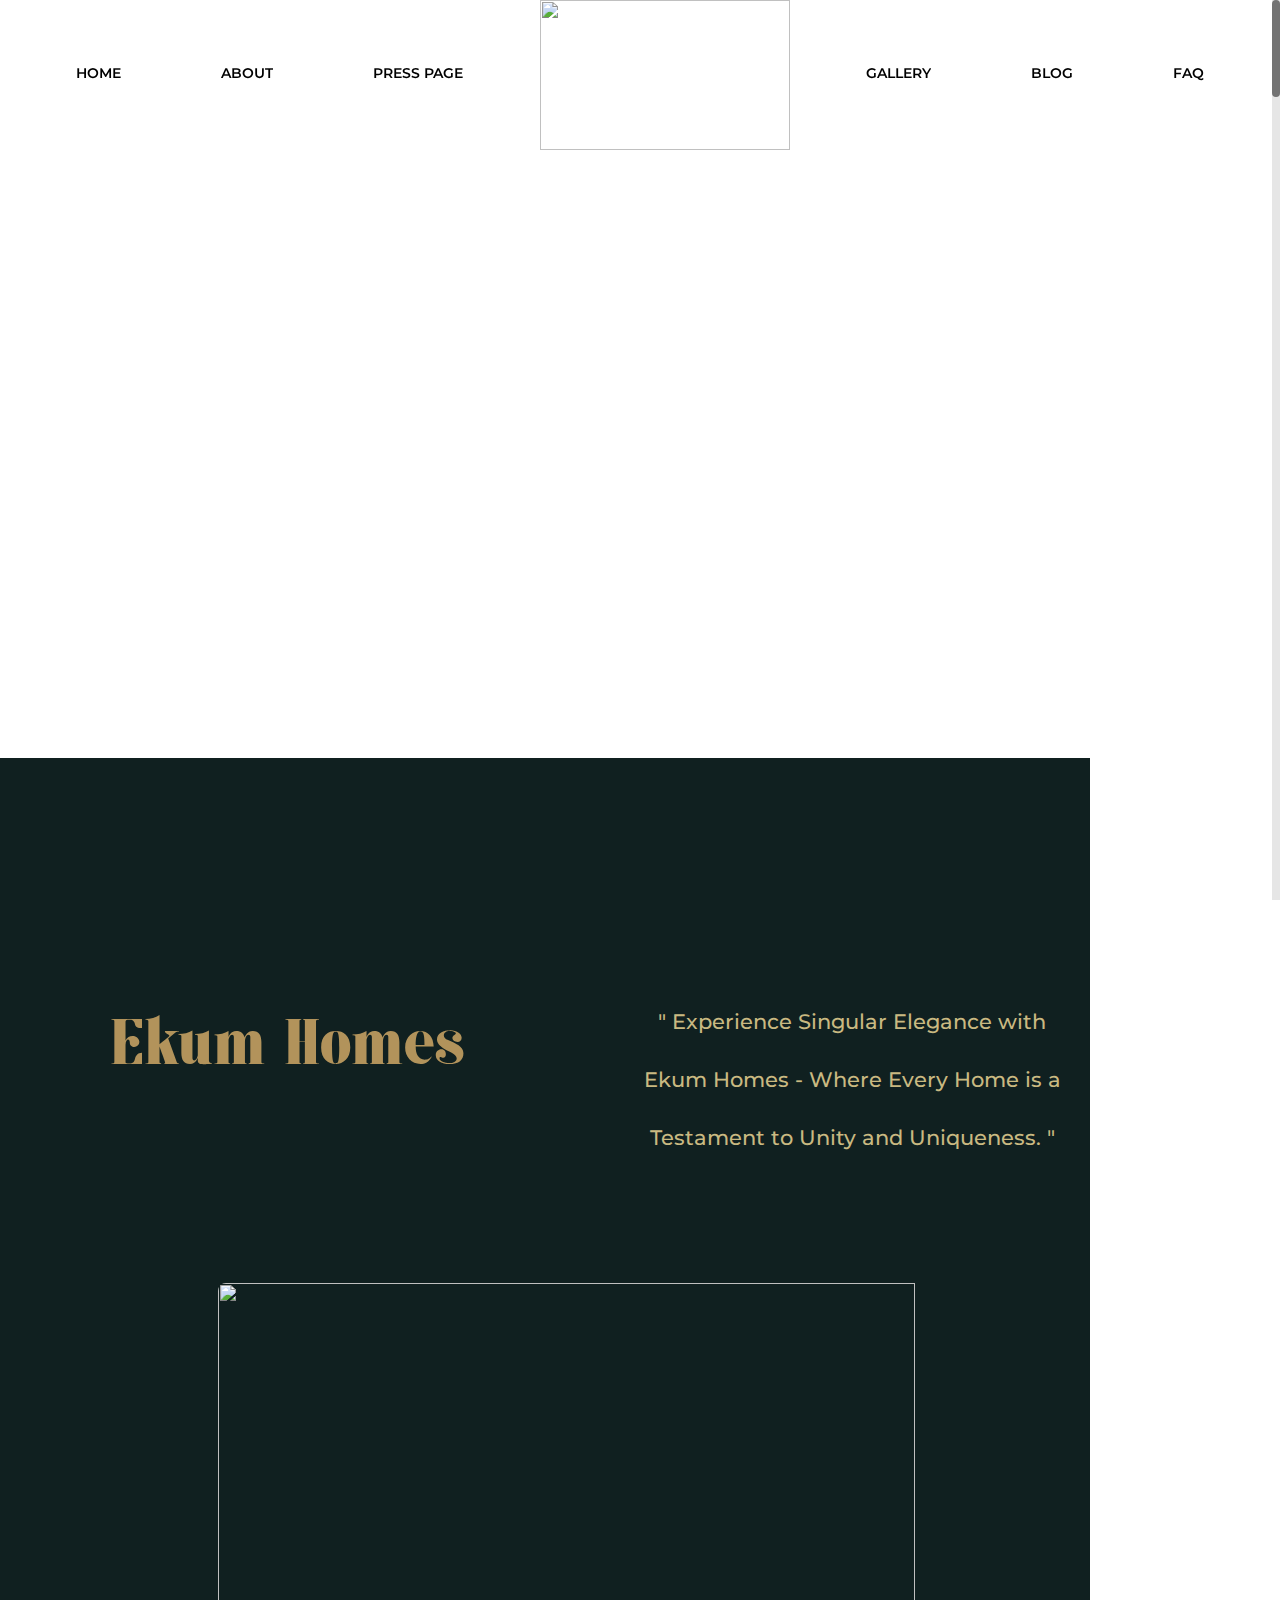
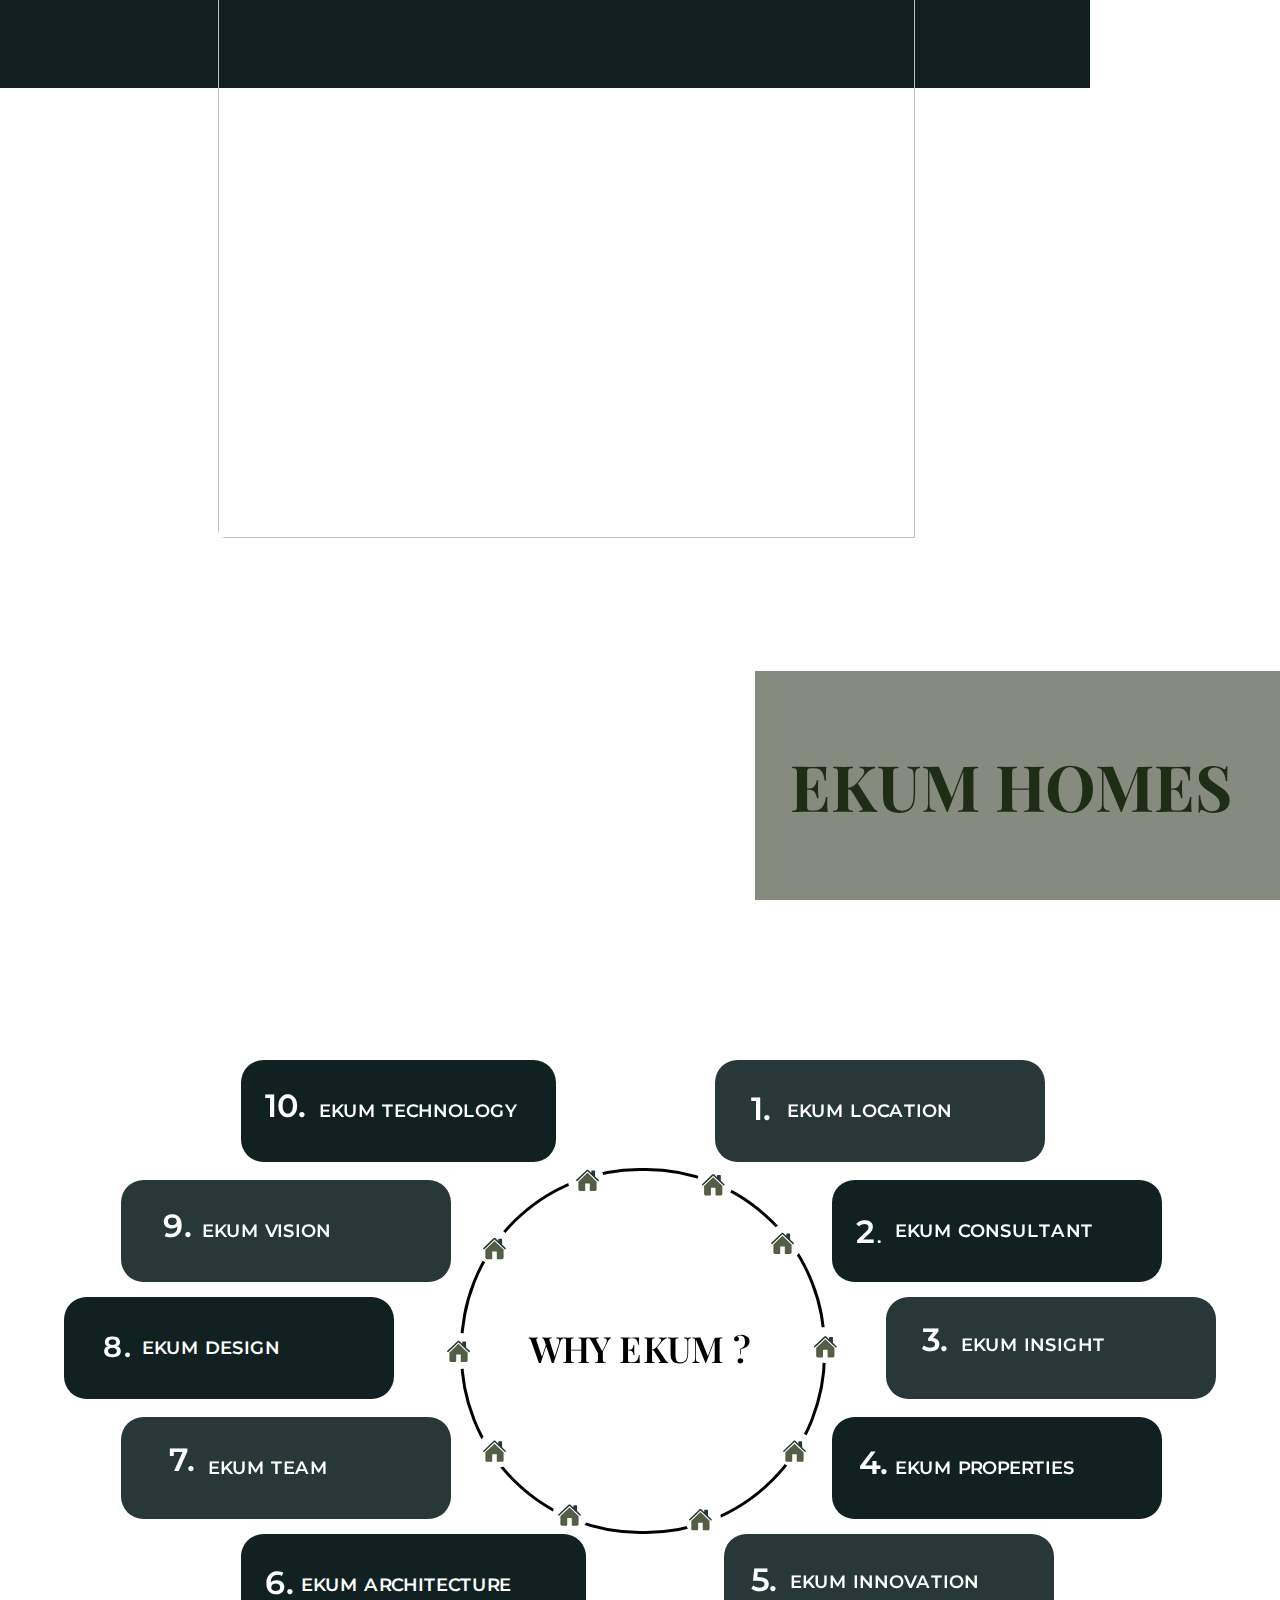
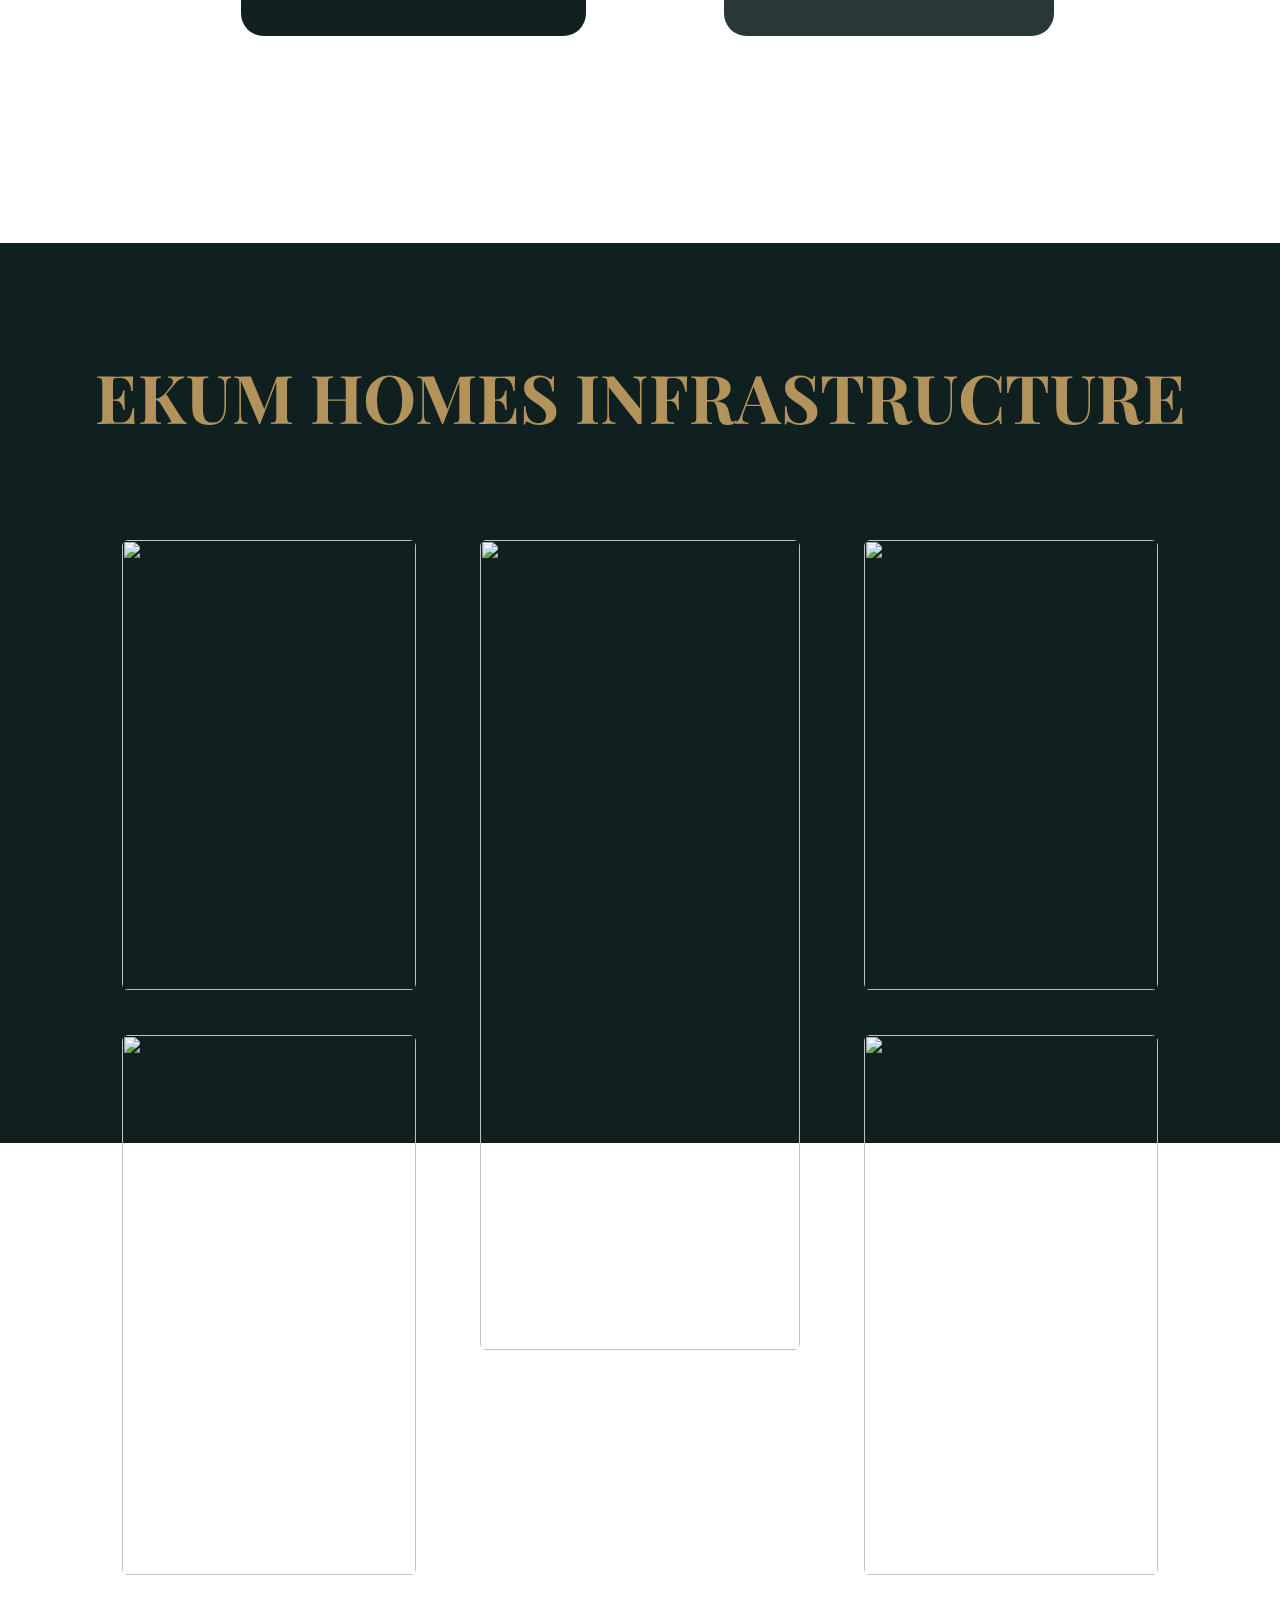
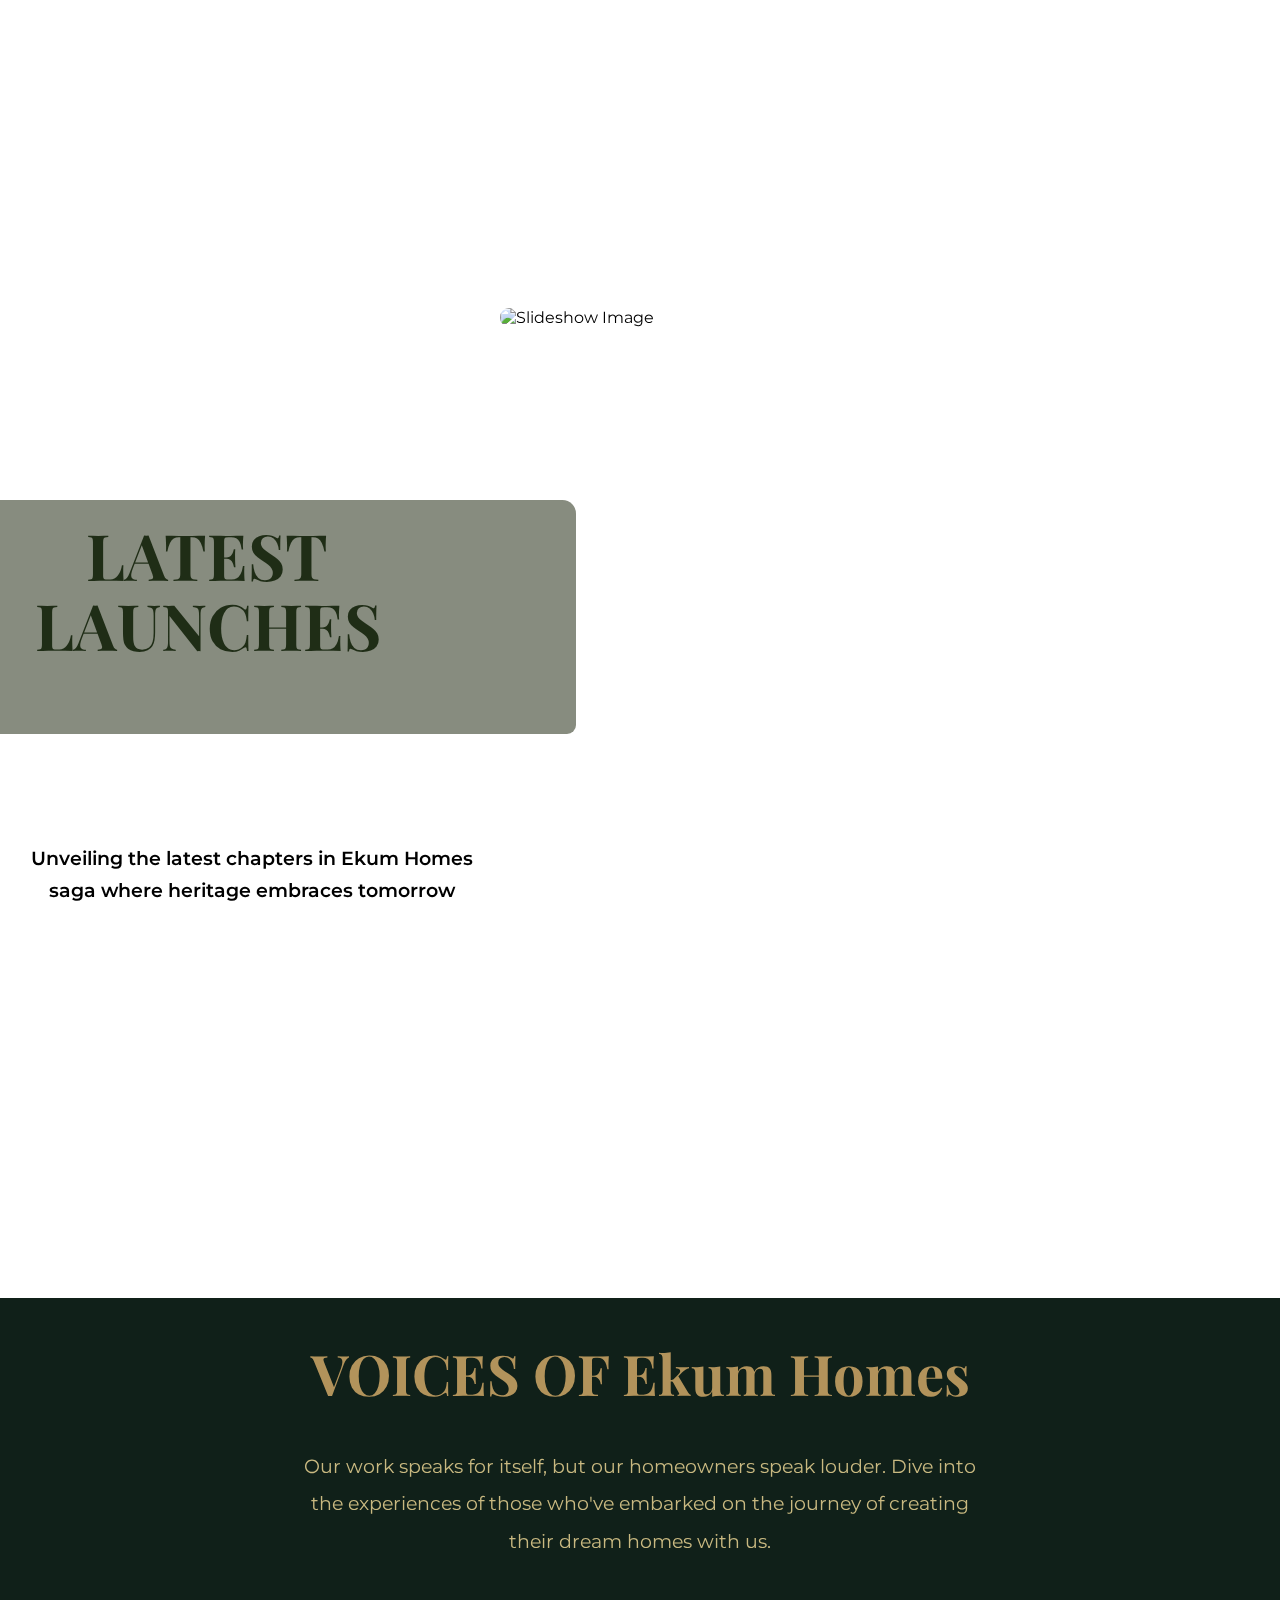
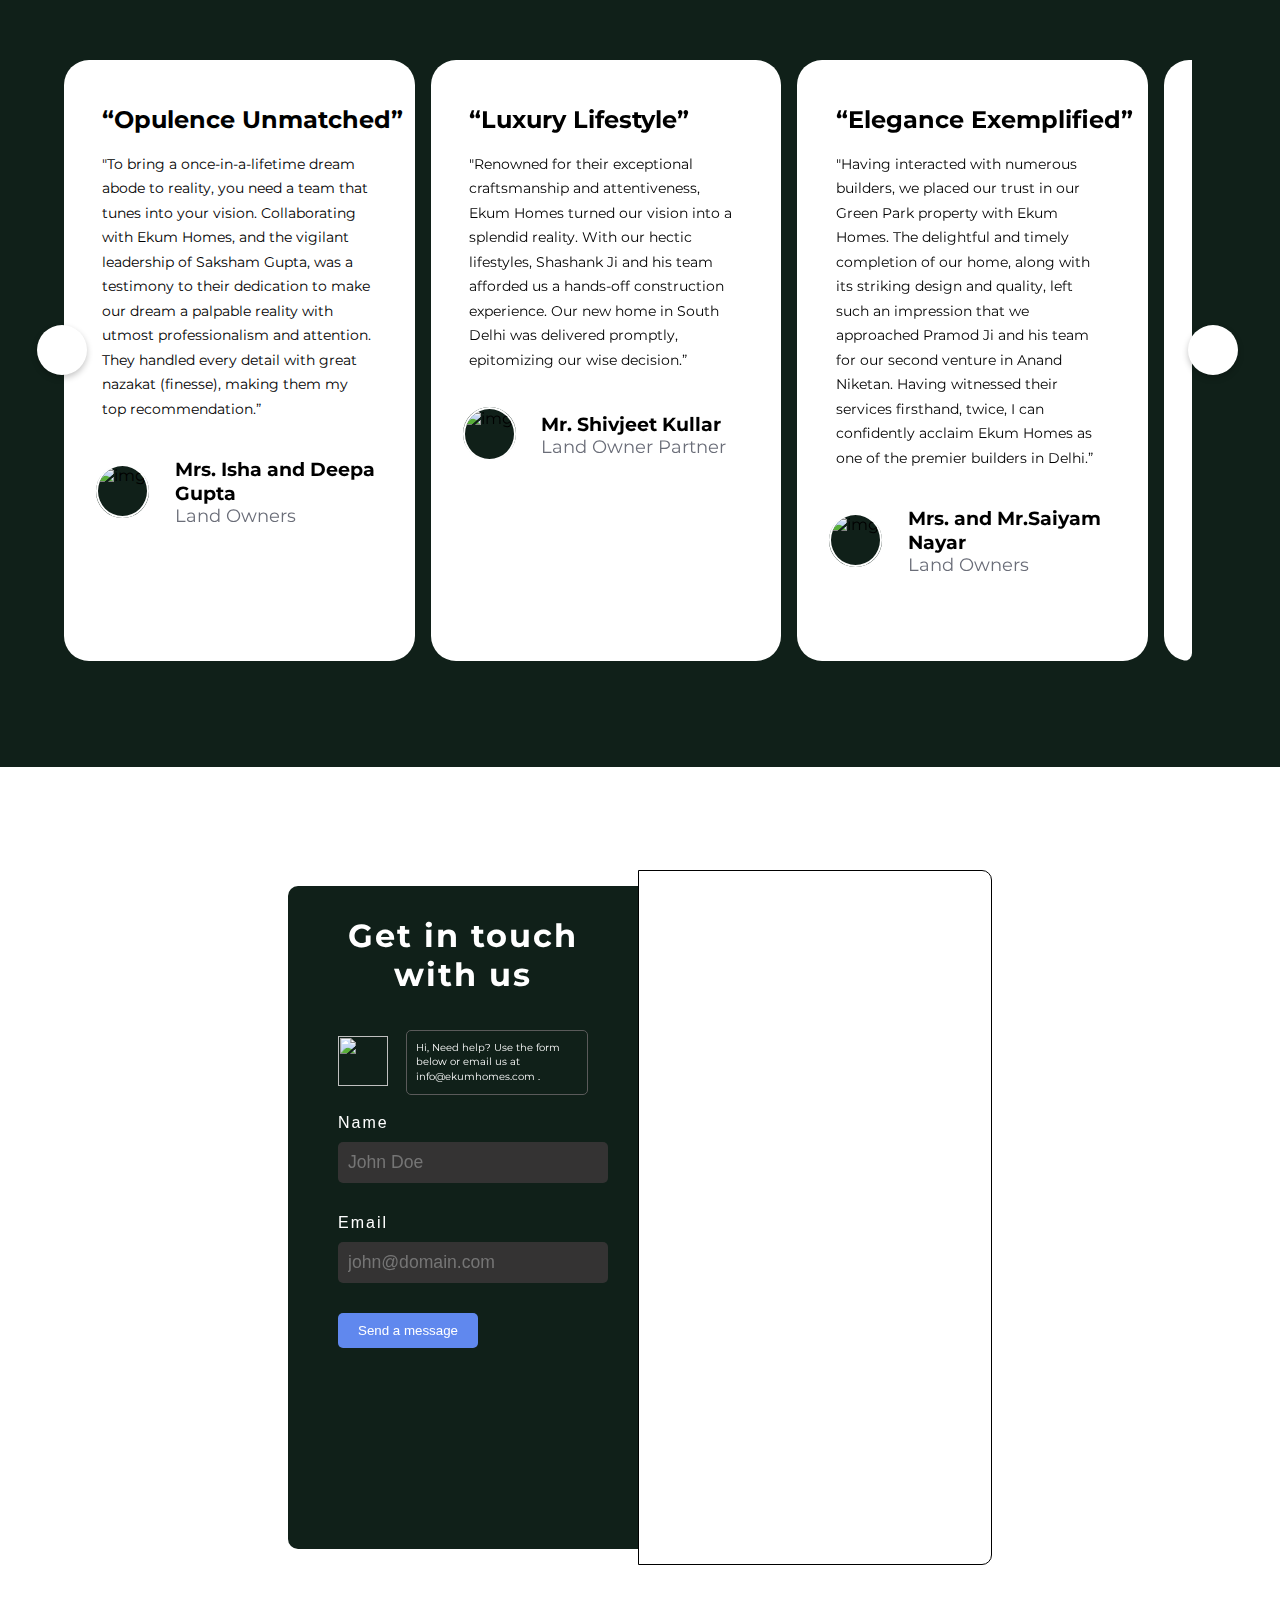
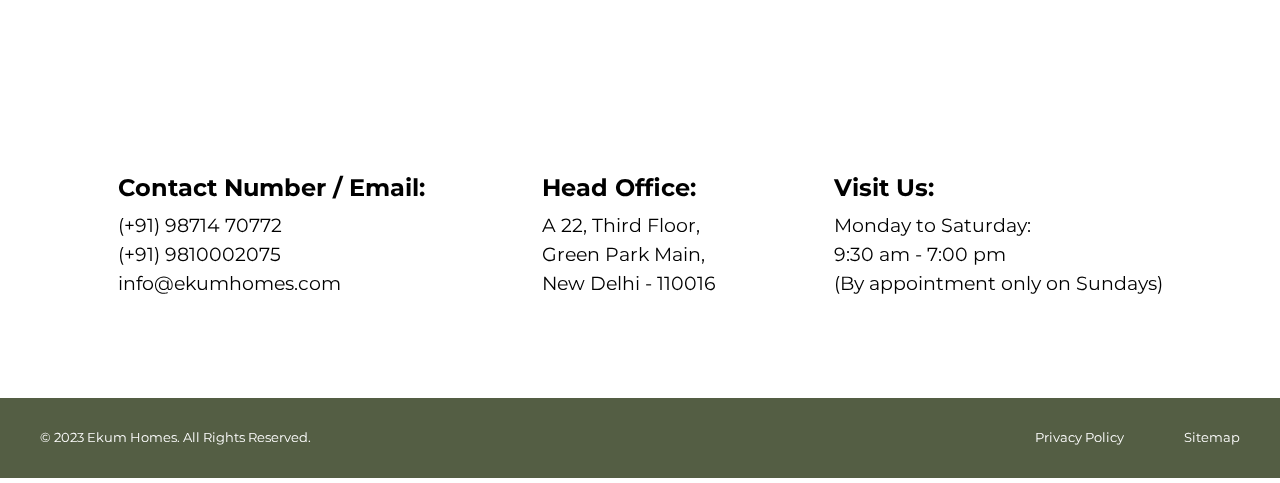
==== index.html @ 94426e94 "Add files via upload" ====
<!DOCTYPE html>
<html lang="en">
<head>
    <meta charset="UTF-8">
    <meta name="viewport" content="width=device-width, initial-scale=1.0">
    <title>Ekum Homes</title>
    <link rel="stylesheet" href="css/Home page/style.css">
    <link rel="stylesheet" href="css/Home page/media-query.css">
    <link href='https://unpkg.com/boxicons@2.1.4/css/boxicons.min.css' rel='stylesheet'>
    <link rel="stylesheet" href="https://cdnjs.cloudflare.com/ajax/libs/font-awesome/6.4.2/css/all.min.css" integrity="sha512-z3gLpd7yknf1YoNbCzqRKc4qyor8gaKU1qmn+CShxbuBusANI9QpRohGBreCFkKxLhei6S9CQXFEbbKuqLg0DA==" crossorigin="anonymous" referrerpolicy="no-referrer" />
    <link rel="shortcut icon" href="Assets/favicon.ico" type="image/x-icon">
</head>

  <body>
    <div class="main">
      <div class="nav-mob">
        <nav>
          <div class="logo">
            <img class="theekum" src="Assets/LOGO.png" alt="">
          </div>
          <input type="checkbox" id="click" />
          <label for="click" class="menu-btn">
            <i class="fas fa-bars"></i>
          </label>
          <ul>
            <li><a class="active" href="index.html">Home</a></li>
            <li><a href="about.html">ABOUT</a></li>
            <li><a href="press.html">PRESS PAGE</a></li>
            <li><a href="gallery.html">GALLERY</a></li>
            <li><a href="blog.html">BLOG</a></li>
            <li><a href="FAQ.html">FAQ</a></li>
          </ul>
        </nav>
      </div>
      <div class="navbar">
          <div class="left navitems">
              <a href="index.html">Home</a>
              <a href="about.html">ABOUT</a>
              <a href="press.html">PRESS PAGE</a>
          </div>
          <img class="theekum" src="Assets/LOGO.png" alt="">
          <label for="" class="icon">
              <i class='bx bx-menu'></i>
          </label>
          <div class="right navitems">
              <a href="gallery.html">GALLERY</a>
              <a href="blog.html">BLOG</a>
              <a href="FAQ.html">FAQ</a>
          </div>   
      </div>
       
        <div id="hero" class="hero">
            <video class="heroVideo" src="Assets/Home page/assets/bgvid.mp4" autoplay loop muted ></video>
            <div class="herotext">
                <h1>“Where Your Story Becomes a Part of 
                Something Greater, Something One."</h1>
            </div>
        </div>

        <div id="sec1" class="sec sec1">
            <div class="sec1-div">
                <h1 class="ani2">Ekum Homes</h1>
                <h3 class="ani">" Experience Singular Elegance with Ekum Homes - Where Every Home is a Testament to Unity and Uniqueness. "</h3>
                <img class="sec1-img" src="Assets/Home page/assets/6.png" alt="">
            </div>
        </div>

        <div class="ani sec2-head">
          <h1>EKUM HOMES</h1>
        </div>
        <div id="sec2" class=" ani2 sec2">
          <div class="box">
              <div class="group">
                <div class="sec overlap-wrapper">
                  <div class="overlap">
                    <div class="overlap-group-wrapper">
                      <div class="overlap-group">
                        <div class="div">
                          <div class="overlap-2">
                            <div class="overlap-3">
                              <div class="overlap-4">
                                <div class="ellipse"></div>
                                <div class="text-wrapper">WHY EKUM ?</div>
                                <div class="ellipse-2"></div>
                                <div class="ellipse-3"></div>
                                <div class="ellipse-4"></div>
                                <div class="ellipse-5"></div>
                                <div class="ellipse-6"></div>
                              </div>
                              <div class="div-wrapper"><div class="text-wrapper-2">EKUM CONSULTANT</div></div>
                              <div class="overlap-5"><div class="text-wrapper-2">EKUM PROPERTIES</div></div>
                            </div>
                            <div class="overlap-6">
                              <div class="rectangle"></div>
                              <div class="text-wrapper-3">EKUM INSIGHT</div>
                            </div>
                          </div>
                          <div class="overlap-7"><div class="text-wrapper-4">EKUM TECHNOLOGY</div></div>
                          <div class="overlap-8">
                            <div class="rectangle"></div>
                            <div class="text-wrapper-5">EKUM VISION</div>
                          </div>
                          <div class="overlap-9"><div class="text-wrapper-4">EKUM DESIGN</div></div>
                          <div class="overlap-10">
                            <div class="rectangle"></div>
                            <div class="text-wrapper-6">EKUM TEAM</div>
                          </div>
                          <div class="overlap-11"><div class="text-wrapper-7">EKUM ARCHITECTURE</div></div>
                          <div class="overlap-12">
                            <div class="rectangle"></div>
                            <div class="text-wrapper-8">EKUM LOCATION</div>
                          </div>
                          <div class="overlap-13">
                            <div class="rectangle"></div>
                            <div class="text-wrapper-9">EKUM INNOVATION</div>
                          </div>
                        </div>
                        <img class="ion-home" src="img/ion-home.svg" />
                        <img class="img" src="img/ion-home-14.svg" />
                        <img class="ion-home-2" src="img/ion-home-13.svg" />
                        <img class="ion-home-3" src="img/ion-home-12.svg" />
                        <img class="ion-home-4" src="img/ion-home-11.svg" />
                        <div class="ion-home-wrapper"><img class="ion-home-5" src="img/ion-home-10.svg" /></div>
                        <div class="img-wrapper"><img class="ion-home-5" src="img/ion-home-9.svg" /></div>
                        <div class="group-2"><img class="ion-home-5" src="img/ion-home-8.svg" /></div>
                        <div class="group-3"><img class="ion-home-5" src="img/ion-home-7.svg" /></div>
                        <div class="group-4"><img class="ion-home-5" src="img/ion-home-6.svg" /></div>
                        <div class="group-5"><img class="ion-home-5" src="img/ion-home-5.svg" /></div>
                        <div class="group-6"><img class="ion-home-5" src="img/ion-home-4.svg" /></div>
                        <div class="group-7"><img class="ion-home-6" src="img/ion-home-3.svg" /></div>
                        <div class="text-wrapper-10">1.</div>
                        <div class="text-wrapper-11">3.</div>
                        <div class="text-wrapper-12">4.</div>
                        <div class="text-wrapper-13">5.</div>
                        <div class="text-wrapper-14">6.</div>
                        <div class="text-wrapper-15">7.</div>
                        <div class="text-wrapper-16">8.</div>
                        <div class="text-wrapper-17">9.</div>
                        <div class="text-wrapper-18">10.</div>
                        <p class="element"><span class="span">2</span> <span class="text-wrapper-19">.</span></p>
                      </div>
                    </div>
                    <div class="group-8"><img class="ion-home-5" src="img/ion-home-2.svg" /></div>
                    <div class="group-9"><img class="ion-home-6" src="img/ion-home-1.svg" /></div>
                  </div>
                </div>
              </div>
            </div>
        </div>

        <div id="sec3" class="sec sec3">
          <h1>Ekum Homes infrastructure</h1>
          <div class="sec3-img">
              <div class="row1 imghover">
                  <img class="elem1 ani2" src="Assets/Home page/gallary/ROW 1.webp" alt="">
                  <img class="elem2 ani2" src="Assets/Home page/gallary/ROW 2.webp" alt="">
              </div>
              <div class="row2 imghover sec">
                  <img src="Assets/Home page/gallary/CENTRE.webp" alt="">
              </div>
              <div class="row1 imghover">
                  <img class="elem1 ani" src="Assets/Home page/gallary/ROW 3.webp" alt="">
                  <img class="elem2 ani" src="Assets/Home page/gallary/ROW 4.webp" alt="">
              </div>
          </div>
          <div class="sec3-img2">
            <div class="mobile1">
              <img class="ani2" src="Assets/Home page/gallary/ROW 1.webp" alt="">
              <img class="ani" src="Assets/Home page/gallary/ROW 4.webp" alt="">
            </div>
            <div class="sec mobile2">
              <img src="Assets/Home page/gallary/ROW 2.webp" alt="">
            </div>
          </div>
      </div>

        <div id="sec4" class="sec4">
            <div class="content">
                <div class="ani2 overlay-text">
                    <div class="opacity">
                        <h1>LATEST LAUNCHES</h1>
                    </div>
                    <p>Unveiling the latest chapters in Ekum Homes saga where heritage embraces tomorrow</p>
                </div>
                <div id="slideshow-container">
                  <img class="ani" id="slideshow" src="img/SLIDESHOW1.jpg" alt="Slideshow Image">
                </div>   
            </div>
            
        </div>
        <div id="sec4-mob" class="sec4-mob">
          <div id="" class="content-mob">
              <div class="ani2 overlay-text-mob">
                  <div class="opacity-mob">
                      <h1>LATEST LAUNCHES</h1>
                  </div>
                  <p>Unveiling the latest chapters in Ekum Homes saga where heritage embraces tomorrow.</p>
              </div>
              <div class="ani" id="slideshow-container2">
                <img class="slide2" src="img/SLIDESHOW 1.jpg" alt="Slide 1">
                <img class="slide2" src="img/SLIDESHOW 2.jpg" alt="Slide 2">
                <img class="slide2" src="img/SLIDESHOW 3.jpg" alt="Slide 3">
                <img class="slide2" src="img/SLIDESHOW 4.jpg" alt="Slide 4">
              </div>     
          </div>
          
      </div>

        <div  id="sec5" class="sec sec5">
            <div class="sec5-head">
              <h1 class="vote">VOICES OF Ekum Homes</h1>
              <h3>Our work speaks for itself, but our homeowners speak louder. Dive into the experiences of those who've embarked on the journey of creating their dream homes with us.</h3>  
            </div>
          <div class=" ani wrapper">
            <i id="left" class="fa-solid fa-angle-left"></i>
            <ul class="carousel">
              <li class="card">
                <h1 class="card-head">“Masterful Craftsmanship”</h1>
                <p>"Returning to India after a lengthy stay in the UK, the thought of refurbishing our ancestral
                  home back in India seemed quite challenging. But, then Ekum Homes came into the picture,
                  recommended by a close friend. Under the guidance of Shashank Ji, our ancestral land has
                  been transformed into a posh apartment complex meeting international standards. Their
                  dedication to excellence and crystal-clear dealings earned my complete faith. I warmly
                  endorse Ekum Homes to anyone in Delhi looking for a property makeover.”</p>
                <div class="persona">
                  <div class="img"><img src="Assets/Home page/test-profile/male.jpg" alt="img" draggable="false"></div>
                  <div class="inside">
                    <h2>Mr. Sanjay Chopra</h2>
                    <span>Land Owner</span>
                  </div>
                </div>
              </li>
              <li class="card">
                <h1 class="card-head">“Timeless Beauty”</h1>
                <p> "My experience with the EKUM Homes team has been exceptional. Their no-compromise attitude towards service and quality is commendable. The construction quality and meticulous attention to detail are very reassuring for a home buyer of a builder floor. In my opinion, EKUM HOMES is poised to set benchmark standards in the South Delhi builder floor market for uniqueness, timely delivery, and well-planned, tasteful interiors. I wish them the very best."</p>
                <div class="persona">
                  <div class="img">
                    <img src="Assets/Home page/test-profile/male.jpg" alt="img"  draggable="false">
                  </div>
                  <div class="inside">
                    <h2>Mrs. Sujata Bhaduri</h2>
                    <span>Land Owners</span>
                  </div>
                </div>
              </li>
              <li class="card">
                <h1 class="card-head">“Elegance Exemplified”</h1>
                <p>"We made a wise decision choosing Ekum for our home reconstruction, led by Pramod and Shashank Aggarwal. Their approachability and flexibility stood out, with frequent in-person meetings and transparent communication. The in-house team and consultants prioritize practicality over trends, providing valuable input. They maintain transparency in construction details and willingly accommodate upgrades without inflating costs. It's been a professional, reliable, and commendable experience with Ekum – highly recommended."</p>
                <div class="persona">
                  <div class="img"><img src="Assets/Home page/test-profile/male.jpg" alt="img" draggable="false"></div>
                  <div class="inside">
                    <h2>Mr. Shekhar Mahajan</h2>
                    <span>Land Owners</span>
                  </div>
                </div>
              </li>
              <li class="card">
                <h1 class="card-head">“Opulence Unmatched”</h1>
                <p>"To bring a once-in-a-lifetime dream abode to reality, you need a team that tunes into your
                  vision. Collaborating with Ekum Homes, and the vigilant leadership of Saksham Gupta, was
                  a testimony to their dedication to make our dream a palpable reality with utmost
                  professionalism and attention. They handled every detail with great nazakat (finesse),
                  making them my top recommendation.”</p>
                <div class="persona">
                  <div class="img"><img src="Assets/Home page/test-profile/female.png" alt="img" draggable="false"></div>
                  <div class="inside">
                    <h2>Mrs. Isha and Deepa Gupta</h2>
                    <span>Land Owners</span>
                  </div>
                </div>
              </li>
              <li class="card">
                <h1 class="card-head">“Luxury Lifestyle”</h1>
                <p>"Renowned for their exceptional craftsmanship and attentiveness, Ekum Homes turned our
                  vision into a splendid reality. With our hectic lifestyles, Shashank Ji and his team afforded us a hands-off construction experience. Our new home in South Delhi was delivered promptly,
                  epitomizing our wise decision.”</p>
                <div class="persona">
                  <div class="img"><img src="Assets/Home page/test-profile/male.jpg" alt="img" draggable="false"></div>        
                  <div class="inside">
                    <h2>Mr. Shivjeet Kullar</h2>
                    <span>Land Owner Partner</span>
                  </div>
                </div>
              </li>
              <li class="card">
                <h1 class="card-head">“Elegance Exemplified”</h1>
                <p>"Having interacted with numerous builders, we placed our trust in our Green Park property
                  with Ekum Homes. The delightful and timely completion of our home, along with its striking
                  design and quality, left such an impression that we approached Pramod Ji and his team for
                  our second venture in Anand Niketan. Having witnessed their services firsthand, twice, I can
                  confidently acclaim Ekum Homes as one of the premier builders in Delhi.”</p>
                <div class="persona">
                  <div class="img"><img src="Assets/Home page/test-profile/male.jpg" alt="img" draggable="false"></div>
                  <div class="inside">
                    <h2>Mrs. and Mr.Saiyam Nayar</h2>
                    <span>Land Owners</span>
                  </div>
              </div>
              </li>
            </ul>
            <i id="right" class="fa-solid fa-angle-right"></i>
          </div>
        </div>
        
        <div id="sec6" class="sec6">
          <img class="formbg" src="Assets/Home page/assets/formbg.jpg" alt="">
          <div class="sec container">
            <div class="ani2 contact-form">
                <h2>Get in touch with us</h2>
                <div class="voice">
                    <img src="Assets/Home page/assets/voice.png" alt="">
                    <p>Hi, Need help? Use the form below or email us at info@ekumhomes.com .</p>
                </div>
                <!-- Form details -->
                <form action="#" method="post" id="contact-form">
                  <label for="input">Name</label>
                  <input type="text" id="name" name="from_name" placeholder="John Doe" required>
                  <label for="input">Email</label>
                  <input type="email" id="email" name="email" placeholder="john@domain.com" required>
                  <button type="submit">Send a message</button>
              </form>
            </div>
            <div class="ani map" id="map"></div>
          </div>
        </div>
        
        <div id="sec7" class="sec7">
          <div class="info">
            <i class="fa-solid fa-envelope" style="color: #545E44;"></i>
            <h1>Contact Number / Email:</h1>
            <p>(+91) 98714 70772</p>
            <p>(+91) 9810002075</p>
            <p>info@ekumhomes.com</p>
          </div>
          <div class="info">
            <i class="fa-solid fa-location-dot" style="color: #545E44;"></i>
            <h1>Head Office:</h1>
            <p>A 22, Third Floor,</p>
            <p>Green Park Main, </p>
            <p>New Delhi - 110016</p>
          </div>
          <div class="info">
            <i class="fa-solid fa-handshake" style="color: #545E44;"></i>
            <h1>Visit Us:</h1>
            <p>Monday to Saturday:</p>
            <p>9:30 am - 7:00 pm</p>
            <p>(By appointment only on Sundays)</p>
          </div>
        </div>

        <div id="footer" class="footer">
          <p>© 2023 Ekum Homes.  All Rights Reserved.</p>
          <div class="foot-icon">
            <a href="https://www.linkedin.com/company/lfw-by-pramod/"><i class="fa-brands fa-linkedin-in" style="color: #ffffff;"></i></a>
            <a href="https://www.facebook.com/lfwbypramod/"><i class="fa-brands fa-facebook" style="color: #ffffff;"></i></a>
            <a href="https://www.instagram.com/lfw_by_pramod/?igshid=YmMyMTA2M2Y%3D"><i class="fa-brands fa-instagram" style="color: #ffffff;"></i></a>
            <!-- <a href=""><i class="fa-brands fa-x-twitter" style="color: #ffffff;"></i></a>
             -->
             <a href="http://www.youtube.com/@EkumHomes"><i class="fa-brands fa-youtube" style="color: #ffffff;"></i></a>
            </div>
          <div class="foot-in">
            <p>Privacy Policy</p>
            <p>Sitemap</p>
          </div>
        </div>
    </div>
    <!-- javascript section -->
    <script src="javascript/Home page/smooth-scroll.js"></script>
    <script src="https://cdn.emailjs.com/dist/email.min.js"></script>
    <script src="javascript/Home page/script.js"></script>
    <script src="https://unpkg.com/boxicons@2.1.4/dist/boxicons.js"></script>
    <script src="https://maps.googleapis.com/maps/api/js?key=AIzaSyBowZ4Qw0mJAjCRUWheZSpyrNVt1LltqDw&callback=initMap" async></script>
    <!-- Include GSAP -->
    <script src="https://cdnjs.cloudflare.com/ajax/libs/gsap/3.9.1/gsap.min.js"></script>

    <!-- Include ScrollMagic -->
    <script src="https://cdnjs.cloudflare.com/ajax/libs/ScrollMagic/2.0.8/ScrollMagic.min.js"></script>
    <script src="https://cdnjs.cloudflare.com/ajax/libs/ScrollMagic/2.0.8/plugins/animation.gsap.min.js"></script>
    <script src="https://cdnjs.cloudflare.com/ajax/libs/ScrollMagic/2.0.8/plugins/debug.addIndicators.min.js"></script> <!-- Optional, for debugging -->

</body>
</html>
---- css/Home page/style.css ----
@import url('https://fonts.googleapis.com/css2?family=Montserrat:wght@400;500;600;700;800;900&display=swap');
@import url('https://fonts.googleapis.com/css2?family=Playfair+Display:wght@400;500;600;700;800;900&display=swap');
@font-face {
    font-family: myFont;
    src: url(font.otf);
}

html{
  scroll-behavior: smooth;
}
body {
    font-family: 'Montserrat', sans-serif;
    margin: 0;
    padding: 0;
    position: relative;
    width: 100%;
    height: 100vh;
}
.main{
  overflow: hidden;
}
.navbar {
    display: flex;
    justify-content: center;
    align-items: center;
    background-color: transparent;
    justify-content: space-evenly;
}

.navbar a {
    margin: 0 3rem;
    text-decoration: none;
    color: rgb(255, 255, 255); 
    font-size: 1.1vw;
    font-weight: 500; 
    transition: color 0.3s ease;
    text-transform:uppercase;
}
.theekum{
    height: 150px;
    width: 250px;
}
.icon{
    font-size: 2.5rem;
    color: #102020;
    cursor: pointer;
    display: none; 
}


.heroVideo{
    width: 100%;
    height: 140vh;
    position: absolute;
    background-position: center;
    top: 0;
    left: 0;
    min-width: 100%;
    z-index: -1;  
    object-fit: cover; 
}

.herotext{
    font-family: 'Playfair Display', serif;
    font-size: 1.5vw;
    color: transparent;
    width: 60%;
    margin-top: 48vh;
    margin-left: 6.5vw;
}


.sec1{
    width: 82%;
    height: 100vh;
    display: flex;
    justify-content: center;
    background-color: #102020;
    padding: 20px;
    padding-top: 10px;
    margin-top: 8vh;
    color: #B2935B;
    position: relative;
}

.sec1-div{
    display: flex;
    padding-left: 5vh;
    gap: 10vh;
}

.sec1 h1{
    width: 50%;
    font-family: myFont;
    font-size: 6vw;
    margin-top: 25vh;
    margin-left: 5vh;
}
.sec1 h3{
    width: 50%;
    margin-top: 25vh;
    line-height: 2.8;
    font-weight: 500;
    color: #C9B981;
    font-size: 1.3rem;
    text-align: center;
}

.sec1-img{
    margin-top: 15vh;
    position: absolute;
    width: 80%;
    height: 95vh;
    bottom: -50vh;
    right: 0;
    border-radius: .5rem;
}


.sec2{
  width: 100%;
  height: 70vh;
  /* background-color: black; */
  margin-top: 10vh;
  position: relative;
  display: flex;
  justify-content: center;
  align-items: center;   
}
.sec2-head{
  display: flex;
  justify-content: end;
  margin-top: 60vh;
  text-align: end;
} 
.sec2-head h1{
  font-family: 'Playfair Display', serif;
  background-color: #878B7F;
  width: 40%;
  color: #1F2D16;
  text-align: center; 
  font-size: 4rem;
  padding: 8vh 0;
  padding-right: 1vw;
  
}

.sec3{
    margin-top: 20vh;
    width: 100%;
    height: 100vh;
    background: #102020;
    text-align: center;
    margin-bottom: 80vh;
    position: relative;
}

.sec3 h1{
    padding-top: 12vh;
    text-transform: uppercase;
    font-size: 4.2rem;
    font-family: 'Playfair Display', serif;
    color: #B2935B;
}

.sec3-img{
    margin-top: 6vh;
    display: flex;
    justify-content: center;
    gap: 5vw;
    /* align-items: center; */
    width: 100%;
    position: absolute;
}
.row1, .row2{
    display: flex;
    flex-direction: column;
    gap: 5vh;
}
.row2 img , .row1 img{   /* delete later  */
    border-radius: .7vh;
}

.elem1{
    height: 50vh;
    width: 23vw;
    overflow: hidden;
    object-fit: cover;
}
.row2 img{
    height: 90vh;
    width: 25vw;
    overflow: hidden;
}

.elem2{
    height: 60vh;
    width: 23vw;
    overflow: hidden;
    object-fit: cover;
}

.sec3-img2{
  display: none;
}
.sec3-img img {
    transition: transform 0.2s ease-in-out; 
}

.sec4 {
    display: flex;
    justify-content: center;
    align-items: center;
    height: 100vh;
}

.opacity {
    position: relative;
    width: 45vw;
    height: 26vh;
    background-color: transparent;
    border-radius: 0 1.5vh 1vh 0;
}

.opacity::before {
    content: "";
    position: absolute;
    top: 0; left: 0; right: 0; bottom: 0; /* Remains combined for clarity */
    background-color: #242D16;
    opacity: .55;
    border-radius: inherit;
    z-index: -1;
}

.opacity h1{
    font-family: 'Playfair Display', serif;
    margin-top: 20px;
    margin-bottom: 0;
    opacity: 1;
    line-height: 1.1;
    color: #1F2D16;
    text-align: center;
    font-size: 4rem;
    width: 60%; /* This affects both selectors. If .span should not have width, you might want to split these */
}

#slideshow-container {
    width: 100%;
    height: 90vh;
    /* overflow: hidden; */
    position: absolute;
    top: 50%;
    right: 0;
    transform: translateY(-50%);
}

#slideshow {
    width: 100%;
    height: 100%;
    object-fit: cover;
    transition: opacity 0.3s;
}

.content {
    display: flex;
    justify-content: space-between;
    align-items: center;
    width: 100%;
    position: relative;
}

.content img {
    order: 2;
    width: 60vw;
    height: 70vh;
    border-radius: 1vh;
    margin-left: 500px;
    z-index: 1;
}

.overlay-text {
    order: 1;
    flex: 1;
    padding: 40px 0;
    color: rgb(0, 0, 0);
    display: flex;
    flex-direction: column;
    justify-content: center;
    align-items: flex-start;
    position: absolute;
    z-index: 2;
}

.overlay-text h1, 
.overlay-text p {
    margin-left: 6%; 
}

.overlay-text p {
    font-size: 1.2rem;
    margin-top: 12vh;
    width: 55%;
    line-height: 1.7;
    font-weight: 600;
    text-align: center;
    margin-left: 2%;
}
.sec4-mob{
  display: none;
}
/* section 5 */
.sec5{
   margin-top: 15vh;
  display: flex;
  flex-direction: column;
  background-color: #102019;
  gap: 5vh;
  padding: 0 5vw;
  padding-bottom: 10vh;
}

.vote{
font-family: 'Playfair Display', serif;
  color: #B2935B;
  text-align: center;
  font-size: 3.5rem;
}

.sec5 h3{
  font-family: 'Montserrat', sans-serif;
  margin-top: 4vh;
  text-align: center;
  padding: 0 25vh;
  color: #C9B981;
  line-height: 2;
  font-weight: 400;
}

.wrapper {
  
  width: 100%;
  position: relative;
}
.wrapper i {
  top: 50%;
  height: 50px;
  width: 50px;
  cursor: pointer;
  font-size: 1.25rem;
  position: absolute;
  text-align: center;
  line-height: 50px;
  background: #fff;
  border-radius: 50%;
  box-shadow: 0 3px 6px rgba(0,0,0,0.23);
  transform: translateY(-50%);
  transition: transform 0.1s linear;
}
.wrapper i:active{
  transform: translateY(-50%) scale(0.85);
}
.wrapper i:first-child{
  left: -27px;
}
.wrapper i:last-child{
  right: -22px;
}
.wrapper .carousel{
  width: 85vw;
  margin-left: 0;
  display: grid;
  grid-auto-flow: column;
  grid-auto-columns: calc((100% / 3) - 12px);
  overflow-x: auto;
  scroll-snap-type: x mandatory;
  gap: 16px;
  border-radius: 8px;
  scroll-behavior: smooth;
  scrollbar-width: none;
}
.carousel::-webkit-scrollbar {
  display: none;
}
.carousel.no-transition {
  scroll-behavior: auto;
}
.carousel.dragging {
  scroll-snap-type: none;
  scroll-behavior: auto;
}
.carousel.dragging .card {
  cursor: grab;
  user-select: none;
}
.carousel :where(.card, .img) {
  display: flex;
  margin-top: 20px;
  align-items: center;
}
.carousel .card {
  scroll-snap-align: start;
  list-style: none;
  background: #fff;
  cursor: pointer;
  padding-bottom: 25px;
  flex-direction: column;
  border-radius: 25px;
  align-items: start;
}
.carousel .card .img {
  background: #102019;
  height: 53px;
  width: 53px;
  border-radius: 50%;
  margin-top: 35px;
}
.card .img img {
  width: 50px;
  height: 50px;
  border-radius: 50%;
  object-fit: cover;
  border: 2px solid #fff;
}
.carousel .card h2 {
  font-weight: 700;
  font-size: 1.2rem;
  margin-bottom: 0;
}
.carousel .card span {
  color: #6A6D78;
  font-size: 1.1rem;
  margin-top: 0;
}
.card-head{
  font-family: 'Montserrat', sans-serif;
  font-size: 1.5rem;
  margin-left: 3vw;
  margin-top: 5vh; 
  margin-bottom: 2vh; 
}
.card p{
    margin: 0 3vw;
    font-size: .9rem;
    line-height: 1.7;
    font-family: 'Montserrat', sans-serif;
}
.persona{
  display: flex;
  align-items: center;
  margin-left: 2.5vw;
  gap: 2vw;
}
.inside{
    margin-top: 20px;
    font-family: 'Montserrat', sans-serif;
}

/* wheel start .....................................................................................................................*/

.box {
  width: 384px;
  height: 192px;
  /* position: absolute; */
  scale: 3;
}

.box .group {
  width: 384px;
  height: 192px;
  top: 0;
  left: 0;
}

.box .overlap-wrapper {
  height: 192px;
}

.box .overlap {
  position: relative;
  width: 404px;
  height: 192px;
}

.box .overlap-group-wrapper {
  position: absolute;
  width: 404px;
  height: 192px;
  top: 0;
  left: 0;
}

.box .overlap-group {
  position: relative;
  width: 406px;
  height: 192px;
}

.box .div {
  position: absolute;
  width: 406px;
  height: 192px;
  top: 0;
  left: 0;
}

.box .overlap-2 {
  position: absolute;
  width: 252px;
  height: 121px;
  top: 36px;
  left: 132px;
}

.box .overlap-3 {
  position: absolute;
  width: 234px;
  height: 121px;
  top: 0;
  left: 0;
}

.box .overlap-4 {
  position: absolute;
  width: 126px;
  height: 121px;
  top: 0;
  left: 0;
}

.box .ellipse {
  position: absolute;
  width: 120px;
  height: 120px;
  top: 0;
  left: 0;
  border-radius: 60px;
  border: 0.6px solid;
  border-color: #000000;
}

.box .text-wrapper {
  position: absolute;
  top: 51px;
  left: 23px;
  font-family: "Playfair Display", Helvetica;
  font-weight: 600;
  color: #000000;
  font-size: 12px;
  letter-spacing: 0;
  line-height: 18px;
  white-space: nowrap;
}

.box .ellipse-2 {
  display: none;
  position: absolute;
  width: 12px;
  height: 12px;
  top: 53px;
  left: 114px;
  background-color: #545e44;
  border-radius: 6px;
}

.box .ellipse-3 {
  display: none;
  position: absolute;
  width: 12px;
  height: 12px;
  top: 88px;
  left: 103px;
  background-color: #545e44;
  border-radius: 6px;
}

.box .ellipse-4 {
  display: none;
  position: absolute;
  width: 12px;
  height: 12px;
  top: 108px;
  left: 81px;
  background-color: #545e44;
  border-radius: 6px;
}

.box .ellipse-5 {
  display: none;
  position: absolute;
  width: 12px;
  height: 12px;
  top: 88px;
  left: 6px;
  background-color: #545e44;
  border-radius: 6px;
}

.box .ellipse-6 {
  display: none;
  position: absolute;
  width: 12px;
  height: 12px;
  top: 109px;
  left: 31px;
  background-color: #545e44;
  border-radius: 6px;
}

.box .div-wrapper {
  position: absolute;
  width: 110px;
  height: 34px;
  top: 4px;
  left: 124px;
  background-color: #112121;
  border-radius: 7.5px;
}

.box .text-wrapper-2 {
  position: absolute;
  top: 14px;
  left: 21px;
  font-family: "Montserrat", Helvetica;
  font-weight: 600;
  color: #ffffff;
  font-size: 6px;
  letter-spacing: 0;
  line-height: 6px;
  white-space: nowrap;
}

.box .overlap-5 {
  position: absolute;
  width: 110px;
  height: 34px;
  top: 83px;
  left: 124px;
  background-color: #112121;
  border-radius: 7.5px;
}

.box .overlap-6 {
  position: absolute;
  width: 110px;
  height: 34px;
  top: 43px;
  left: 142px;
  border-radius: 7.5px;
}

.box .rectangle {
  position: absolute;
  width: 110px;
  height: 34px;
  top: 0;
  left: 0;
  background-color: #112121;
  border-radius: 7.5px;
  opacity: 0.9;
}

.box .text-wrapper-3 {
  top: 13px;
  left: 25px;
  position: absolute;
  font-family: "Montserrat", Helvetica;
  font-weight: 600;
  color: #ffffff;
  font-size: 6px;
  letter-spacing: 0;
  line-height: 6px;
  white-space: nowrap;
}

.box .overlap-7 {
  position: absolute;
  width: 105px;
  height: 34px;
  top: 0;
  left: 59px;
  background-color: #112121;
  border-radius: 7.5px;
}

.box .text-wrapper-4 {
  top: 14px;
  left: 26px;
  position: absolute;
  font-family: "Montserrat", Helvetica;
  font-weight: 600;
  color: #ffffff;
  font-size: 6px;
  letter-spacing: 0;
  line-height: 6px;
  white-space: nowrap;
}

.box .overlap-8 {
  position: absolute;
  width: 110px;
  height: 34px;
  top: 40px;
  left: 19px;
  border-radius: 7.5px;
}

.box .text-wrapper-5 {
  top: 14px;
  left: 27px;
  position: absolute;
  font-family: "Montserrat", Helvetica;
  font-weight: 600;
  color: #ffffff;
  font-size: 6px;
  letter-spacing: 0;
  line-height: 6px;
  white-space: nowrap;
}

.box .overlap-9 {
  position: absolute;
  width: 110px;
  height: 34px;
  top: 79px;
  left: 0;
  background-color: #112121;
  border-radius: 7.5px;
}

.box .overlap-10 {
  position: absolute;
  width: 110px;
  height: 34px;
  top: 119px;
  left: 19px;
  border-radius: 7.5px;
}

.box .text-wrapper-6 {
  top: 14px;
  left: 29px;
  position: absolute;
  font-family: "Montserrat", Helvetica;
  font-weight: 600;
  color: #ffffff;
  font-size: 6px;
  letter-spacing: 0;
  line-height: 6px;
  white-space: nowrap;
}

.box .overlap-11 {
  position: absolute;
  width: 115px;
  height: 34px;
  top: 158px;
  left: 59px;
  background-color: #112121;
  border-radius: 7.5px;
}

.box .text-wrapper-7 {
  top: 14px;
  left: 20px;
  position: absolute;
  font-family: "Montserrat", Helvetica;
  font-weight: 600;
  color: #ffffff;
  font-size: 6px;
  letter-spacing: 0;
  line-height: 6px;
  white-space: nowrap;
}

.box .overlap-12 {
  position: absolute;
  width: 110px;
  height: 34px;
  top: 0;
  left: 217px;
  border-radius: 7.5px;
}

.box .text-wrapper-8 {
  top: 14px;
  left: 24px;
  position: absolute;
  font-family: "Montserrat", Helvetica;
  font-weight: 600;
  color: #ffffff;
  font-size: 6px;
  letter-spacing: 0;
  line-height: 6px;
  white-space: nowrap;
}

.box .overlap-13 {
  position: absolute;
  width: 110px;
  height: 34px;
  top: 158px;
  left: 220px;
  border-radius: 7.5px;
}

.box .text-wrapper-9 {
  top: 13px;
  left: 22px;
  position: absolute;
  font-family: "Montserrat", Helvetica;
  font-weight: 600;
  color: #ffffff;
  font-size: 6px;
  letter-spacing: 0;
  line-height: 6px;
  white-space: nowrap;
}

.box .ion-home {
  display: none;
  top: 125px;
  left: 140px;
  position: absolute;
  width: 9px;
  height: 9px;
}

.box .img {
  top: 146px;
  left: 165px;
  position: absolute;
  width: 9px;
  height: 9px;
}

.box .ion-home-2 {
  display: none;
  top: 145px;
  left: 215px;
  position: absolute;
  width: 9px;
  height: 9px;
}

.box .ion-home-3 {
  display: none;
  top: 125px;
  left: 237px;
  position: absolute;
  width: 9px;
  height: 9px;
}

.box .ion-home-4 {
  top: 90px;
  left: 248px;
  position: absolute;
  width: 9px;
  height: 9px;
}

.box .ion-home-wrapper {
  position: absolute;
  width: 12px;
  height: 12px;
  top: 55px;
  left: 234px;
  background-color: #ffffff;
  border-radius: 6px;
}

.box .ion-home-5 {
  top: 2px;
  left: 1px;
  position: absolute;
  width: 9px;
  height: 9px;
}

.box .img-wrapper {
  position: absolute;
  width: 12px;
  height: 12px;
  top: 89px;
  left: 248px;
  background-color: #ffffff;
  border-radius: 6px;
}

.box .group-2 {
  position: absolute;
  width: 12px;
  height: 12px;
  top: 124px;
  left: 238px;
  background-color: #ffffff;
  border-radius: 6px;
}

.box .group-3 {
  position: absolute;
  width: 12px;
  height: 12px;
  top: 147px;
  left: 207px;
  background-color: #ffffff;
  border-radius: 6px;
}

.box .group-4 {
  position: absolute;
  width: 12px;
  height: 12px;
  top: 145px;
  left: 163px;
  background-color: #ffffff;
  border-radius: 6px;
}

.box .group-5 {
  position: absolute;
  width: 12px;
  height: 12px;
  top: 124px;
  left: 138px;
  background-color: #ffffff;
  border-radius: 6px;
}

.box .group-6 {
  position: absolute;
  width: 12px;
  height: 12px;
  top: 35px;
  left: 211px;
  background-color: #ffffff;
  border-radius: 6px;
}

.box .group-7 {
  position: absolute;
  width: 12px;
  height: 12px;
  top: 34px;
  left: 168px;
  background-color: #ffffff;
  border-radius: 6px;
}

.box .ion-home-6 {
  top: 2px;
  left: 2px;
  position: absolute;
  width: 9px;
  height: 9px;
}

.box .text-wrapper-10 {
  width: 13px;
  top: 14px;
  left: 229px;
  font-size: 10.8px;
  position: absolute;
  font-family: "Montserrat", Helvetica;
  font-weight: 600;
  color: #ffffff;
  letter-spacing: 0;
  line-height: 6px;
}

.box .text-wrapper-11 {
  width: 13px;
  top: 91px;
  left: 286px;
  font-size: 10.8px;
  position: absolute;
  font-family: "Montserrat", Helvetica;
  font-weight: 600;
  color: #ffffff;
  letter-spacing: 0;
  line-height: 6px;
}

.box .text-wrapper-12 {
  width: 13px;
  top: 132px;
  left: 265px;
  font-size: 10.8px;
  position: absolute;
  font-family: "Montserrat", Helvetica;
  font-weight: 600;
  color: #ffffff;
  letter-spacing: 0;
  line-height: 6px;
}

.box .text-wrapper-13 {
  width: 13px;
  top: 171px;
  left: 229px;
  font-size: 10.8px;
  position: absolute;
  font-family: "Montserrat", Helvetica;
  font-weight: 600;
  color: #ffffff;
  letter-spacing: 0;
  line-height: 6px;
}

.box .text-wrapper-14 {
  width: 13px;
  top: 172px;
  left: 67px;
  font-size: 10.8px;
  position: absolute;
  font-family: "Montserrat", Helvetica;
  font-weight: 600;
  color: #ffffff;
  letter-spacing: 0;
  line-height: 6px;
}

.box .text-wrapper-15 {
  width: 13px;
  top: 131px;
  left: 35px;
  font-size: 10.8px;
  position: absolute;
  font-family: "Montserrat", Helvetica;
  font-weight: 600;
  color: #ffffff;
  letter-spacing: 0;
  line-height: 6px;
}

.box .text-wrapper-16 {
  width: 13px;
  top: 93px;
  left: 13px;
  font-size: 9.6px;
  position: absolute;
  font-family: "Montserrat", Helvetica;
  font-weight: 600;
  color: #ffffff;
  letter-spacing: 0;
  line-height: 6px;
}

.box .text-wrapper-17 {
  width: 13px;
  top: 53px;
  left: 33px;
  font-size: 10.8px;
  position: absolute;
  font-family: "Montserrat", Helvetica;
  font-weight: 600;
  color: #ffffff;
  letter-spacing: 0;
  line-height: 6px;
}

.box .text-wrapper-18 {
  width: 18px;
  top: 13px;
  left: 67px;
  font-size: 10.8px;
  position: absolute;
  font-family: "Montserrat", Helvetica;
  font-weight: 600;
  color: #ffffff;
  letter-spacing: 0;
  line-height: 6px;
}

.box .element {
  width: 11px;
  top: 53px;
  left: 264px;
  font-size: 1.8px;
  position: absolute;
  font-family: "Montserrat", Helvetica;
  font-weight: 600;
  color: #ffffff;
  letter-spacing: 0;
  line-height: 6px;
}

.box .span {
  font-family: "Montserrat", Helvetica;
  font-weight: 600;
  color: #ffffff;
  font-size: 10.8px;
  letter-spacing: 0;
  line-height: 6px;
}

.box .text-wrapper-19 {
  font-size: 6px;
}

.box .group-8 {
  position: absolute;
  width: 12px;
  height: 12px;
  top: 91px;
  left: 126px;
  background-color: #ffffff;
  border-radius: 6px;
}

.box .group-9 {
  position: absolute;
  width: 12px;
  height: 12px;
  top: 56px;
  left: 137px;
  background-color: #ffffff;
  border-radius: 6px;
}

/* wheel end .....................................................................................................................*/



/* form and map */
.sec6{
    height: 100vh;
    display: flex;
    width: 100%;
    justify-content: center;
    align-items: center;
}
.formbg{
  position: absolute;
  width: 100%;
}
.container {
  display: flex;
  justify-content: center;
  align-items: center;
  width: 55%;
}

.contact-form {
  flex: 1;
  height: 67vh;
  padding: 30px 50px;
  background-color: #102019;
  color: white;
  border-radius: 10px 0px 0px 10px;
}
.contact-form form label{
  font-size: 1rem;
  font-weight: 100;
  font-family: 'Lexend Deca', sans-serif;
  letter-spacing: 2px;
}
.contact-form input, .contact-form textarea {
  width: 100%;
  color: #fff;
  padding: 10px;
  margin-bottom: 30px;
  border: none;
  border-radius: 5px;
  background-color: #343333;
  margin-top:10px;
  font-size: 1.1rem;
}

.contact-form button {
  padding: 10px 20px;
  background-color: #6088EE;
  border: none;
  color: white;
  cursor: pointer;
  border-radius: 5px;
}

.map {
  border-radius: 0px 10px 10px 0px;
  width: 50%;    
  height:77vh;
  border: 1px solid #000;
}
.voice{
  width: 100%;
  display: flex;
  justify-content: center;
  gap: 2vh;
  margin-bottom:1vh;
  margin-top: 0vh;
}
.voice img{
  width: 50px;
  height: 50px;
  padding-top:1.8vh;
}

.voice p{
  font-size: .6rem;
  line-height: 1.5;
  padding: 10px 9px;
  border: 1px solid #5A5A5A;
  border-radius: 5px;
}
.contact-form h2{
  letter-spacing: 2px;
  font-size: 2rem;
  text-align: center;
  margin-top: 0;
}   

.sec7{
  /* background-color: #102019; */
  display: flex;
  justify-content: space-evenly;
  align-items: center;
  padding-top: 10vh;
}

.info i{
  font-size: 3rem;
}
.info p{
  font-size: 1.2rem;
  line-height:.5;
}
.info h1{
  font-size: 1.5rem;
}

.footer{
  margin-top: 10vh;
  background-color: #545e44;
  display: flex;
  color: #fff;
  justify-content: space-between;
  align-items: center;
  padding: 20px 40px;
  margin-bottom: .5vh;
}

.foot-icon{
  
  font-size: 1.5rem;
  display: flex;
  gap: 4vh;
}
.footer p{
 font-size: 0.8rem;
}

.foot-in{
  display: flex;
  gap: 60px;
}

/* responsive nav bar start */
.nav-mob{
  display: none;
}
nav{
  display: flex;
  width: 90%;
  background: transparent;
  align-items: center;
  justify-content: space-between;
  padding: 0 50px 0 100px;
  flex-wrap: wrap;
}
nav .logo{
  font-size: 35px;
  font-weight: 600;
}
nav ul{
  display: flex;
  flex-wrap: wrap;
  list-style: none;
}
nav ul li{
  margin: 0 5px;
}
nav ul li a{
  color: #f2f2f2;
  text-decoration: none;
  font-size: 18px;
  font-weight: 500;
  padding: 8px 15px;
  border-radius: 5px;
  letter-spacing: 1px;
  transition: all 0.3s ease;
}
nav ul li a.active,
nav ul li a:hover{
  color: #000000;
  background: #fff;
}
nav .menu-btn i{
  color: #fff;
  font-size: 22px;
  cursor: pointer;
  display: none;
}
input[type="checkbox"]{
  display: none;
}


/* Add this to your existing CSS */
.no-scroll {
  overflow: hidden;
  height: 100%;
}

.nav-bg{
  background-color: #102020;
}
.nav-col{
  color: white !important;
}
/* responsive nav bar end */

/* all hover effects */

.imghover img:hover{
    transform: scale(1.05); 
}
.navitems a {
  font-weight: 600;
  position: relative;
  display: inline-block;
  text-decoration: none;
  color: #000; /* or any color you prefer */
  overflow: hidden; /* ensures the pseudo-element is clipped to the anchor's dimensions */
}

.navitems a::after {
  content: '';
  position: absolute;
  width: 0;
  height: 2px; /* or the thickness of underline you want */
  bottom: 0;
  left: 0;
  background-color: #000; /* or any color you prefer for the underline */
  transition: width 0.3s ease-in-out;
}

.navitems a:hover::after,
.navitems a:focus::after {
  width: 100%;
}











/* loader */
---- css/Home page/media-query.css ----
@media (max-width: 768px) {
    body {
        /* Add your styles for body at or below 600px here */
    } 

    .heroVideo {
        height: 80vh;
    }

    .herotext {
        width: 80%;
        font-size: 1.3vh;
        margin-top: 35vh;
    }
    .theekum{
      width: 170px;
      height: 120px;
      margin-top: 1vh;
    }
    .sec1 {
        width: 82%;
        height: 40vh;
        display: flex;
        justify-content: center;
        background-color: #102020;
        padding: 20px;
        padding-top: 10px;  
        color: #B2935B;
        position: relative;
    }
    .sec1-div{
        flex-direction: column;
        gap: 0.1vh;
        padding-left: 0;
    }

    .sec1 h1 {
        font-family: myFont;
        font-size: 3rem;
        text-align: center;
        margin-top: 0;
        margin-bottom: 0.5rem;
        margin-left: 0;
        width: 100%;
    }

    .sec1 h3 {
        width: 100%;
        line-height: 2.8;
        font-weight: 500;
        color: #C9B981;
        font-size: .8rem;
        margin-top: 0px;
    }

    .sec1-img {
        margin-top: 15vh;
        position: absolute;
        width: 70%;
        height: 30vh;
        bottom: -15vh;
        right: 0;
    }
    .sec2{
      height: 5vh;
      /* background-color: black; */
      margin-top: 10vh;
    }
    .sec2-head{
      display: flex;
      justify-content: end;
      margin-top: 20vh;
      text-align: end;
    } 
    .sec2-head h1{
      width: 50%;
      text-align: center; 
      font-size: 2rem;
      padding: 2vh 0;
      padding-right: 10vw;
    }
    .box {
      scale: 1;
    }
      .sec3{
        margin-top: 20vh;
        width: 100%;
        height: 50vh;
        margin-bottom: 0vh;
    }
    .sec3 h1{
      padding-top: 8vh;
      font-size: 2.3rem;
    }
    .sec3-img{
      display: none;
    }
    .sec3-img2{
      display: flex;
      flex-direction: column;
      padding: 2vh;
      gap: 4vh;
    }
    .mobile1{
      display: flex;
      width: 100%;
      gap: 7vw;
    }
    .mobile1 img{
      height: 15vh;
      width: 42vw;
      border-radius: 3px;
    }
    .mobile2 img{
      width: 90vw;
      height: 20vh;
      border-radius: 3px;
    }
    .sec4 {
      display: none;
    }
    .navbar {
      display: none;
    }
    .theekum{
      font-size: 2rem;
    }
    nav{
      padding: 0 20px 0 20px;
      position: relative;
    }
    .nav-mob{
      display: block;
    }
    .navbar {
      display: none;
    }
    .theekum{
      font-size: 2rem;
    }
    nav{
      padding: 0 20px 0 20px;
      position: relative;
    }
    .nav-mob{
      display: block;
    }
    .sec4-mob {
      /* You may want to adjust padding, margins, etc., here */
      margin-top: 20vh;
      display: block;
      
    }
    .opacity-mob {
      position: relative;
      width: 100%;
      height: 10vh;
      background-color: transparent;
      border-radius: 0 1.5vh 1vh 0;
    }

  .opacity-mob::before {
      content: "";
      position: absolute;
      top: 0; left: 0; right: 0; bottom: 0; /* Remains combined for clarity */
      background-color: #242D16;
      opacity: .55;
      border-radius: inherit;
      z-index: -1;
    }

    /* Adjust the content container for the mobile version */
    .content-mob {
      /* Adjust content styles for mobile, such as padding, alignment, etc. */
      display: flex;
      flex-direction: column;
      justify-content: space-between;
      align-items: center;
      width: 100%;
      position: relative;
    }
    
    .overlay-text-mob{
      display: flex;
      flex-direction: column;
      justify-content: center;
      align-items: center;
    
    }

    /* Update heading styles for smaller screens */
    .overlay-text-mob h1 {
      font-family: 'Playfair Display', serif;
      width: 90%;
      font-size: 30px; 
      margin: 0.5em 0; 
      text-align: center; 
    }

    /* Update paragraph styles for smaller screens */
    .overlay-text-mob p{
      text-align: center;
      font-size: 16px; 
      margin: 0.5em 0; 
      padding: 5vh;
    }


  
/* Styles for mobile devices with a width up to 700px */
    #slideshow-container2{
      padding:0 2vh;
    }
    #slideshow-container2 img{
          width: 100%;
          height: 40vh;
          object-fit:cover;
          object-position: center;
          border-radius: 5px;
      } 
      .sec6{
        height: 80vh;
    }
    .container {
      display: flex;
      justify-content: center;
      align-items: center;
      width: 85%;
      /* padding: 0; */
    }
    .map{
      display: none;
    }
    .contact-form input, .contact-form textarea {
      margin-bottom: 20px;
      font-size: .8rem;
    }
    .contact-form h2{
      font-size: 1.5rem;
    } 
    .contact-form{
      width: 50%;
      height: auto;
      border-radius: 5px;
    }
    .voice p{
      font-size: .5rem;
      padding: 10px 4px;

    }
    .voice img{
      width: 40px;
      height: 40px;
      padding-top:1.8vh;
    }
    .voice{
      width: 100%;
      display: flex;
      /* justify-content: center; */
      gap: 3vh;
      margin-bottom:4vh;
      margin-top: 2vh;
    }
    .formbg{
      height: 80vh;
      object-fit: cover;
    }
    .sec7{
      /* background-color: #102019; */
      display: flex;
      flex-direction: column;
      align-items: center;
      justify-content: center;
      padding-top: 10vh;
    }
    .info{
      text-align: center;
    }
    .info i{
      font-size: 2rem;
    }
    .info p{
      font-size: 1rem;
    }
    .info h1{
      font-size: 1.1rem;
    }

    .footer{
      padding: 10px 5px;
    }

    .foot-icon{
      font-size: 0.6rem;
      gap: 2vh;
    }
    .footer p{
    font-size: 0.4rem;
    }

    .foot-in{
      gap: 10px;
    }
    nav .menu-btn i{
      display: block;
      color: #102020; 
      font-size: 2rem;
    }
    #click:checked ~ .menu-btn i:before{
      content: "\f00d";
      color: #fff;
      font-size: 2rem;
    }
    .menu-btn i{
      color: #102020; 
      font-size: 2rem;
    }
    nav ul{
      position: fixed;
      top: 110px;
      left: -110%;
      background: #102020;
      height: 100vh;
      width: 100%;
      text-align: center;
      display: block;
      transition: all 0.3s ease;
      z-index: 999;
    }
    #click:checked ~ ul{
      left: 0;
    }
    nav ul li{
      width: 100%;
      margin: 40px 0;
    }
    nav ul li a{
      width:75%;
      margin-left: -100%;
      display: block;
      font-size: 16px;
      transition: 0.6s cubic-bezier(0.68, -0.55, 0.265, 1.55);
    }
    #click:checked ~ ul li a{
      margin-left: 0px;
    }
    nav ul li a.active,
    nav ul li a:hover{
      background: none;
      color: cyan;
    }
    .wrapper .carousel {
      grid-auto-columns: 100%;
    }
    .wrapper i:last-child{
      right: -15px;
    }
    .wrapper i:first-child{
      left: -15px;
    }
    .wrapper i {
      width: 25px;
      height: 25px;
      font-size: 1rem;
      line-height: 25px;
      transform: translateY(-10%);
    }
    .vote{
      margin-top: 5vh;
      font-size: 3rem;
      line-height: 1.2;
    }
    .sec5 h3{
      margin-top: 4vh;
      text-align: center;
      padding: 0;
      color: #B2935B;
      font-size: 1rem;
    }
    .card p{
      margin: 0 7vw;
      font-size: .8rem;
    }
    .card-head{
      font-size: 1.2rem;
      margin-left: 5vw;
      margin-top: 5vh;  
      margin-bottom: 2vh;
    }
    .persona{
      margin-top: 10px;
      display: flex;
      align-items: center;
      margin-left: 5vw;
      gap: 4vw;
    }

}


@media (min-width: 770px) and (max-width: 1150px) and (orientation: landscape) {
    
    .navbar a{
      font-size: .8rem;
    }  
    .wrapper .carousel {
      grid-auto-columns: calc((100% / 2) - 9px);
    }
    .navbar a {
      margin: 0 1rem;
    }
    .box {
      scale: 2.5;
   }
   .opacity{
    width: 70%;
   }
   .opacity h1{
    font-size: 3rem;
    width: 70%; /* This affects both selectors. If .span should not have width, you might want to split these */
    }
    .map {
      width: 50%;    
      height:75.5vh;
      border: 1px solid #000;
    }
    .container {
      width: 70%;
    }
    .contact-form h2{
      letter-spacing: 2px;
      font-size: 2rem;
      text-align: center;
      margin-top: 0;
    }  
    .voice p{
      font-size: .7rem;
      line-height: 1.5;
      padding: 10px 9px;
      border: 1px solid #5A5A5A;
      border-radius: 5px;
    }
    .contact-form input, .contact-form textarea {
      margin-bottom: 10px;
    }
    .contact-form button {
      margin-top: 20px;
    }
    .voice{
      margin-bottom: 20px;
    }
    .sec1 h3{
      width: 50%;
      margin-top: 25vh;
      line-height: 2.5;
      font-weight: 500;
      color: #C9B981;
      font-size: 1.2rem;
      text-align: center;
    }
}
  
@media (max-width:1000px) and (orientation: landscape){
  
  .navbar a{
    font-size: .7rem;
    font-weight: 700;
  }  
  .sec1 h3{
    font-size: 1rem;
  }
  .sec2-head{
    margin-top: 60vh;
    text-align: end;
  } 
  .sec2-head h1{
    font-size: 2rem;
  }
  .box{
    scale: 1.5;
  }
  .sec3 h1{
    padding-top: 10vh;
    font-size: 3rem;
  }
  .opacity h1{
    width: 50%;
    font-size: 2.5rem;
    padding-left: 6vw;
    }
  .opacity{
    width: 65vw;
    height: 42vh;
  }
  .overlay-text p {
    font-size: 1rem;
  }
  #slideshow-container {
    width: 110%;
  }
  .voice img{
    width: 30px;
    height: 30px;
    padding-top:1.8vh;
  }
  .voice p{
    font-size: .5rem;
    padding: 5px 5px;
  }
  .contact-form h2{
    font-size: 1.2rem;
  }   
  .voice{
    margin-bottom:1vh;
    margin-top: 2vh;
  }
  .contact-form input, .contact-form textarea {
    padding: 10px;
    margin-bottom: 10px;
    margin-top:10px;
    font-size: .8rem;
  }
  .sec6{
      height: 130vh;
  }
  .contact-form {
    height: 100vh;
  }
  .map{
    height: 117vh;
  }
  .sec7{
    padding-top: 20vh;
  }
  .info i{
    font-size: 2.5rem;
  }
  .info p{
    font-size: .8rem;
    line-height:.5;
  }
  .info h1{
    font-size: 1.2rem;
  }
  
}
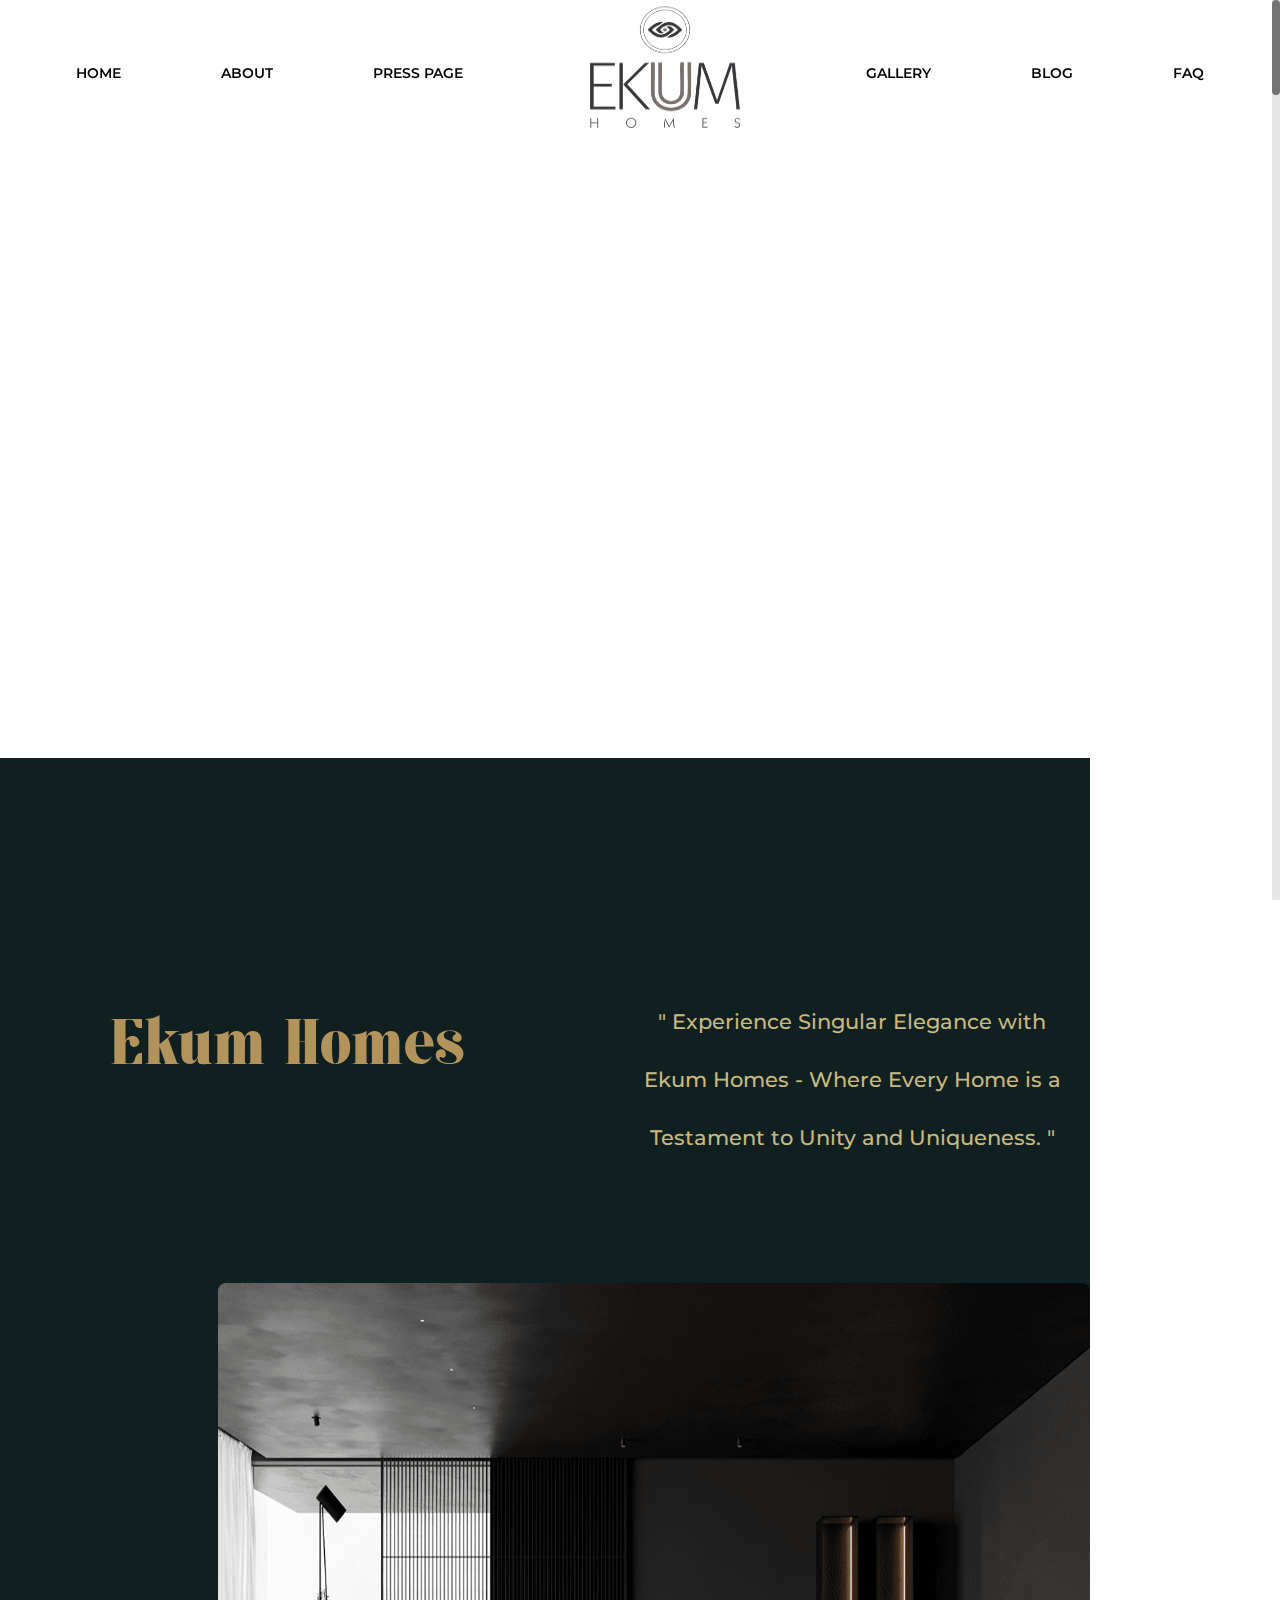
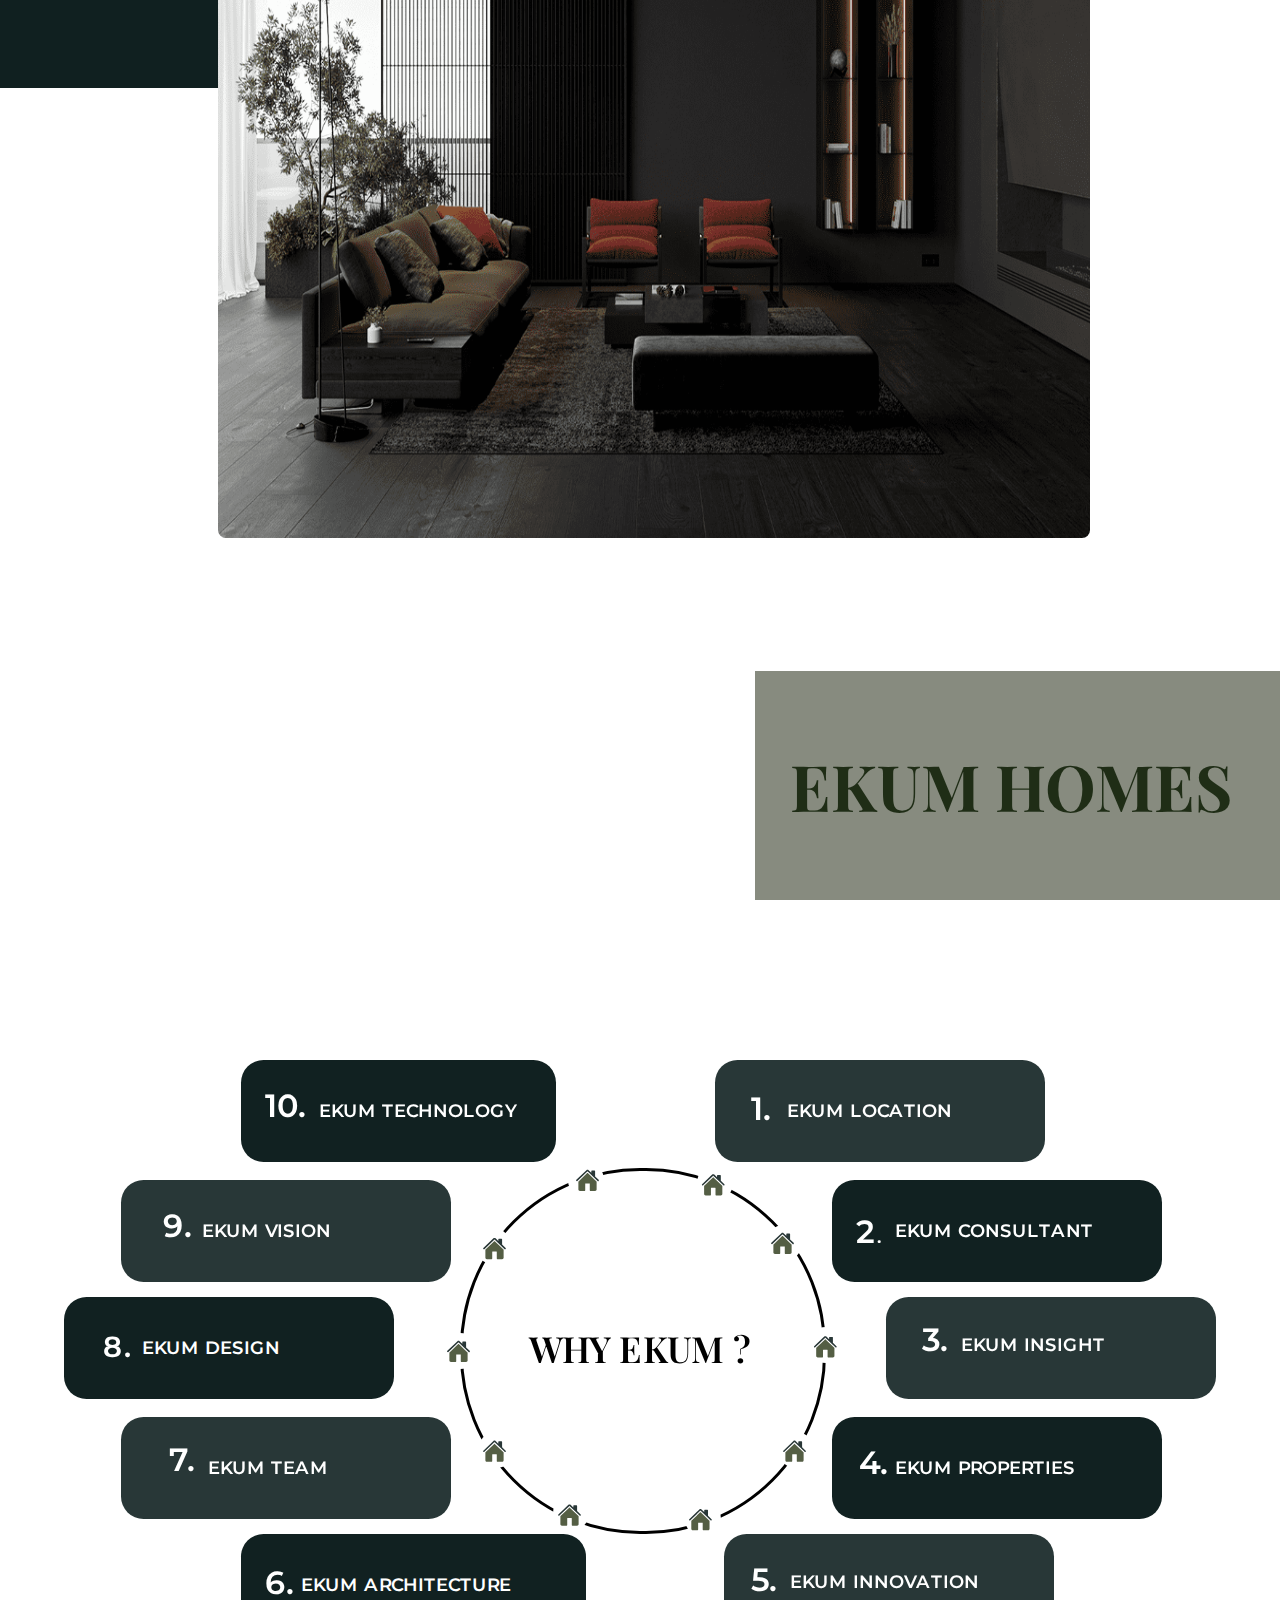
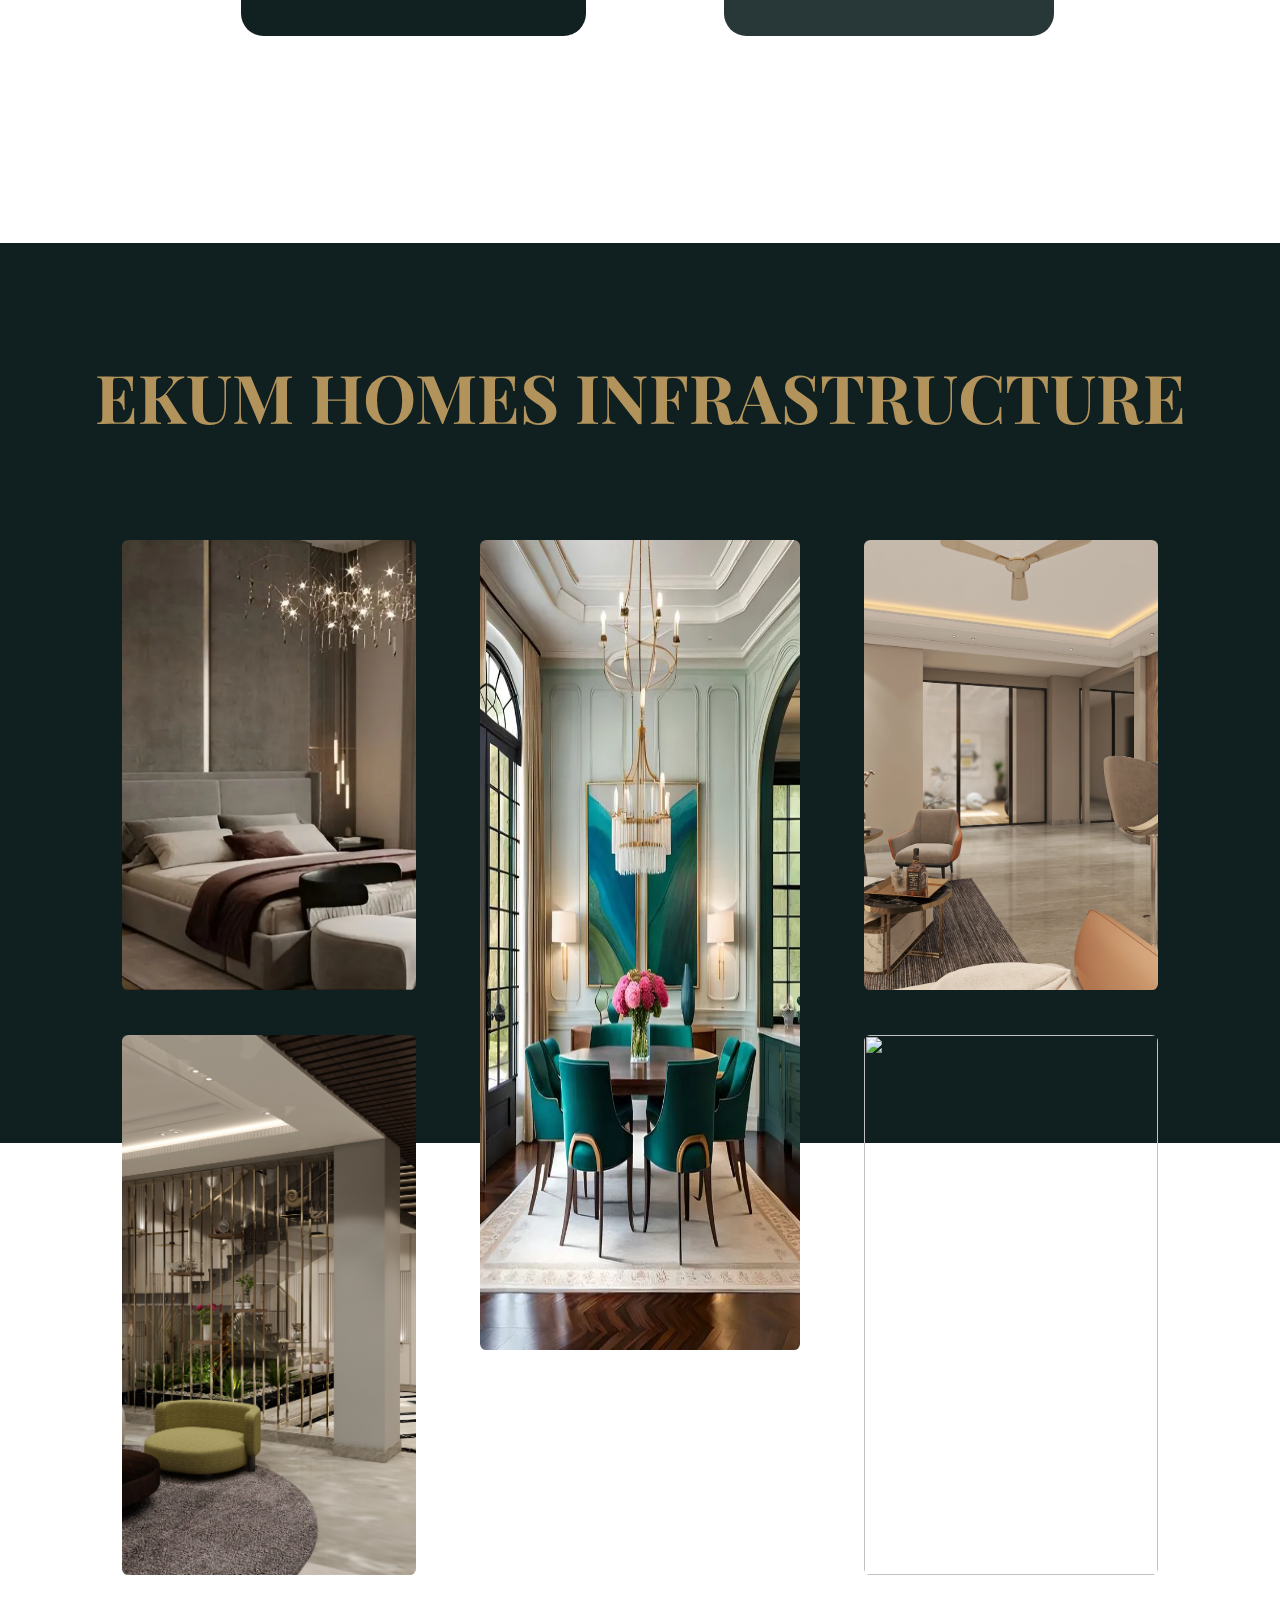
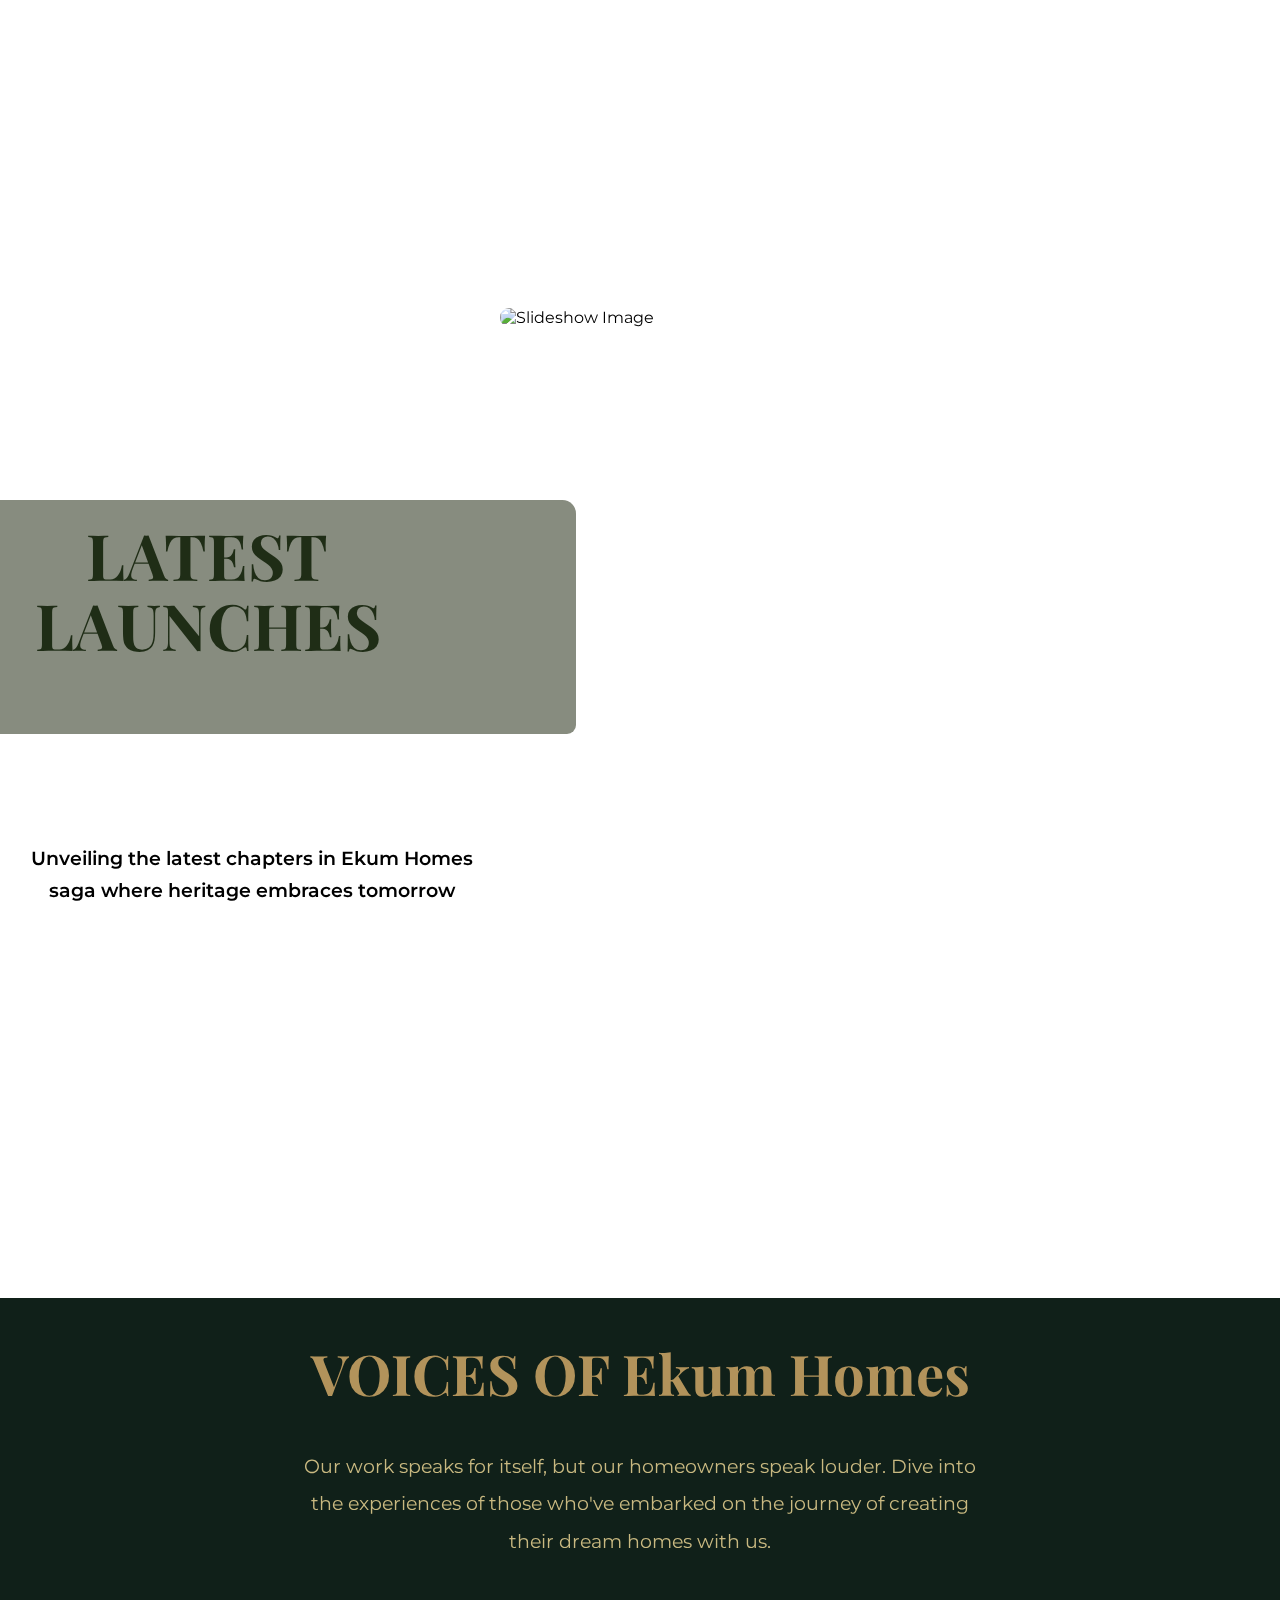
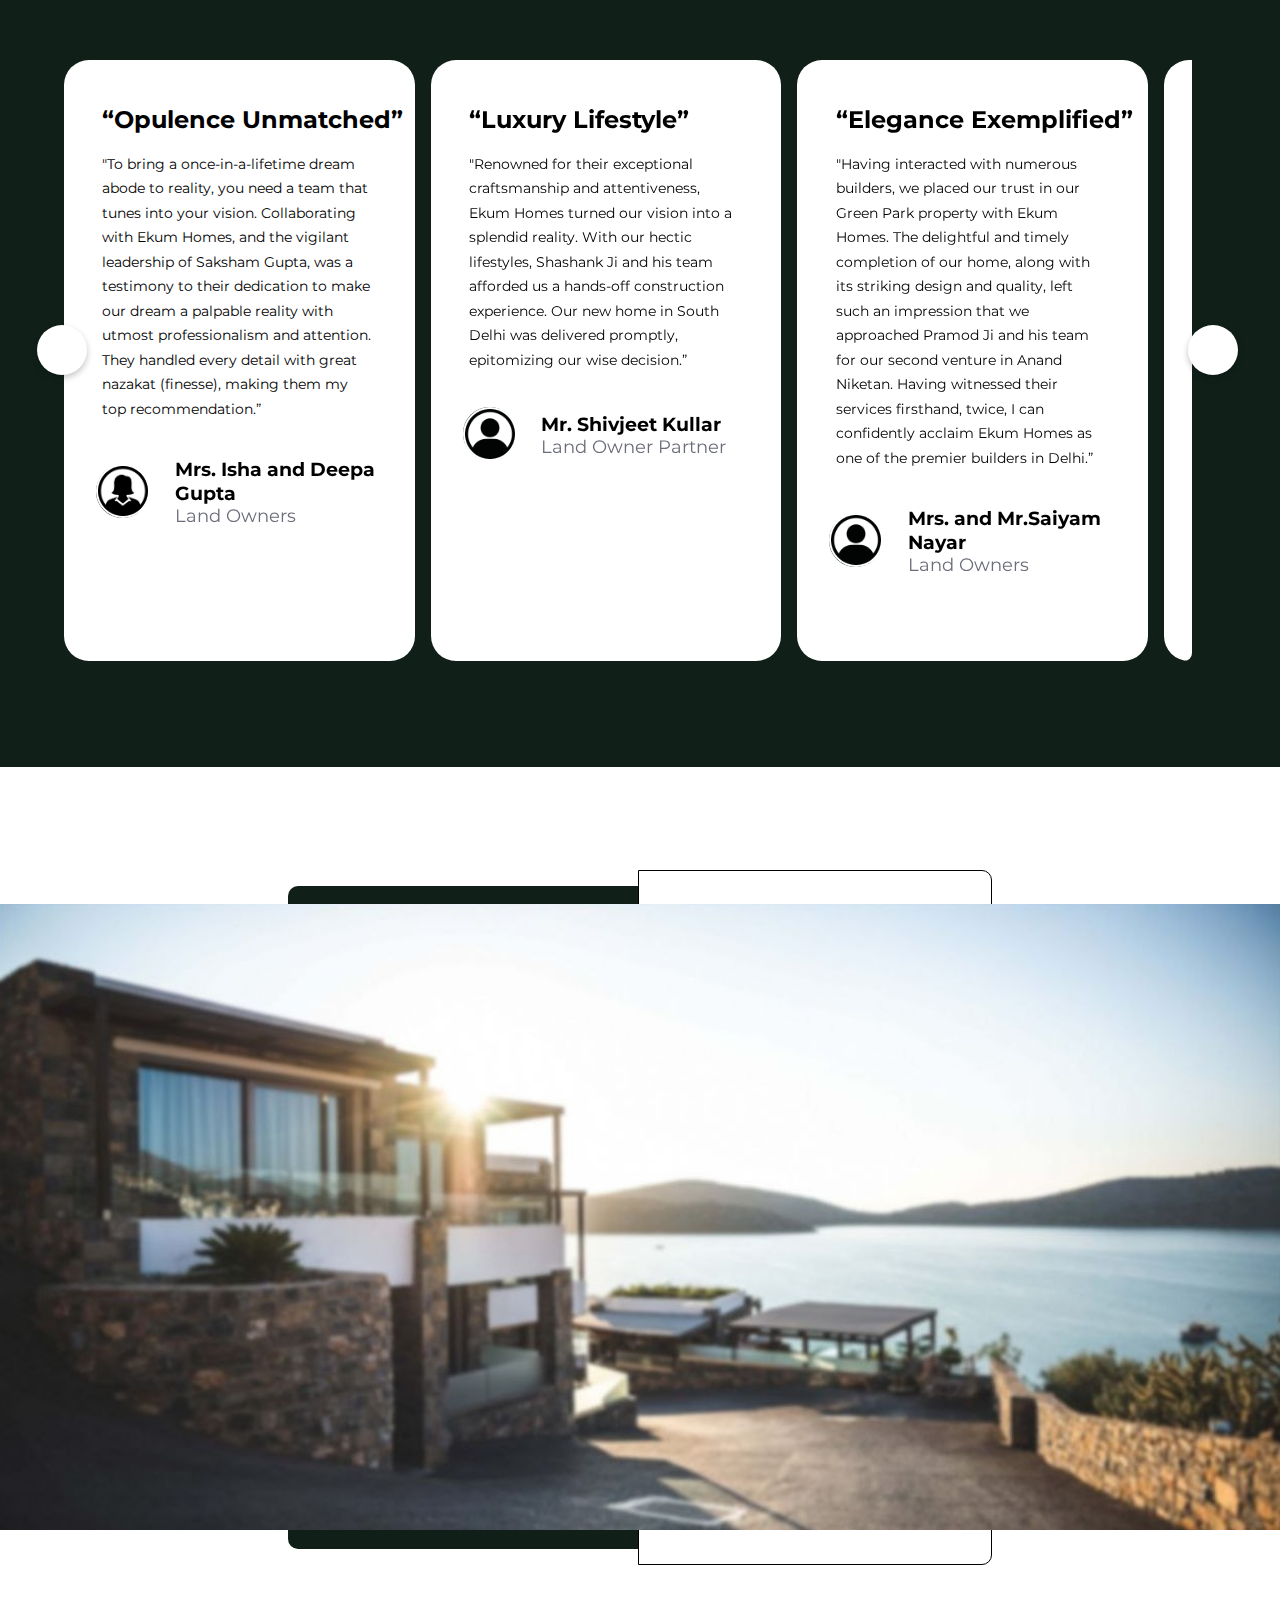
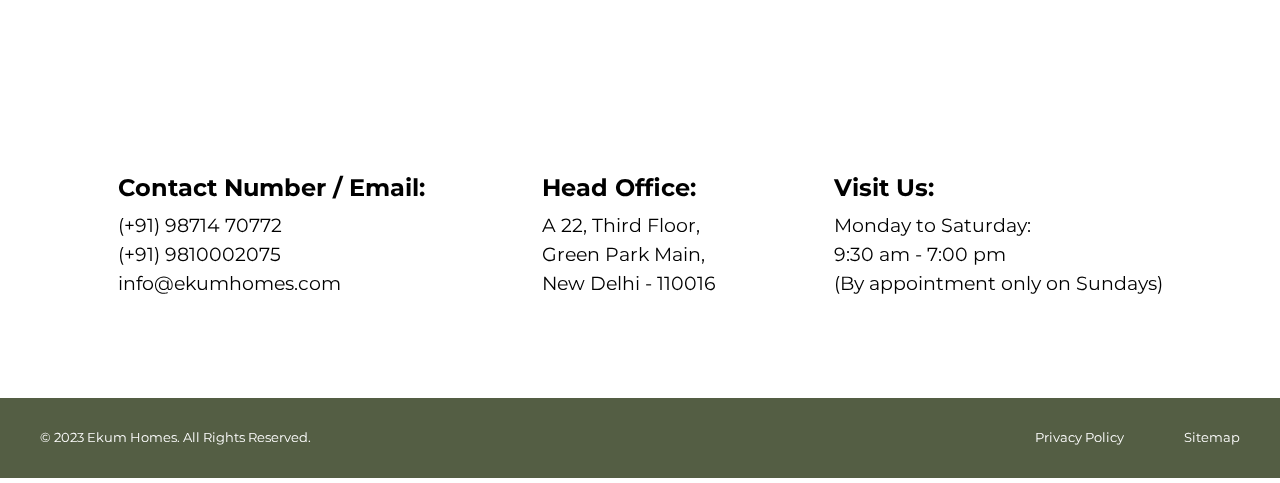
==== commit eac4613e: "Update index.html" ====
--- a/index.html
+++ b/index.html
@@ -3,6 +3,8 @@
 <head>
     <meta charset="UTF-8">
     <meta name="viewport" content="width=device-width, initial-scale=1.0">
+    <!-- Google tag (gtag.js) -->
+    <script async src="https://www.googletagmanager.com/gtag/js?id=G-QWVH2BVE9P"></script>
     <title>Ekum Homes</title>
     <link rel="stylesheet" href="css/Home page/style.css">
     <link rel="stylesheet" href="css/Home page/media-query.css">
